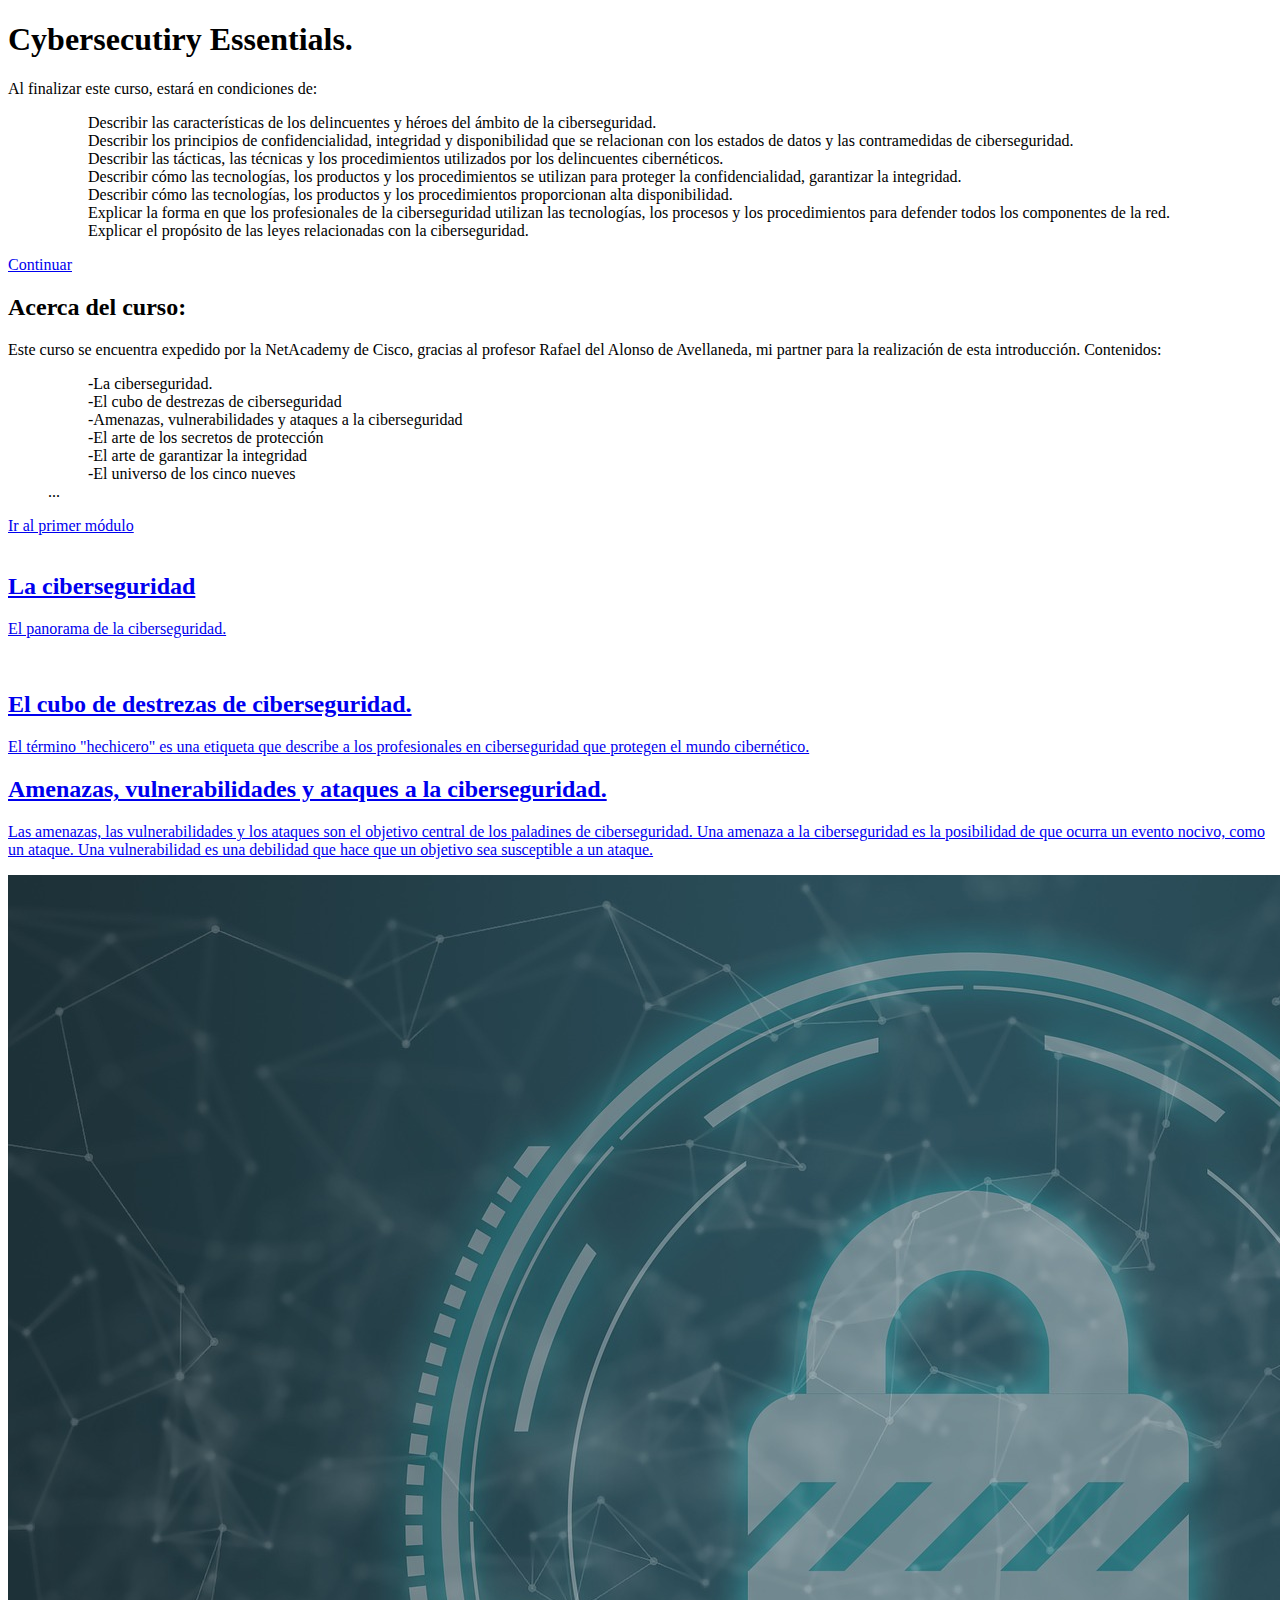
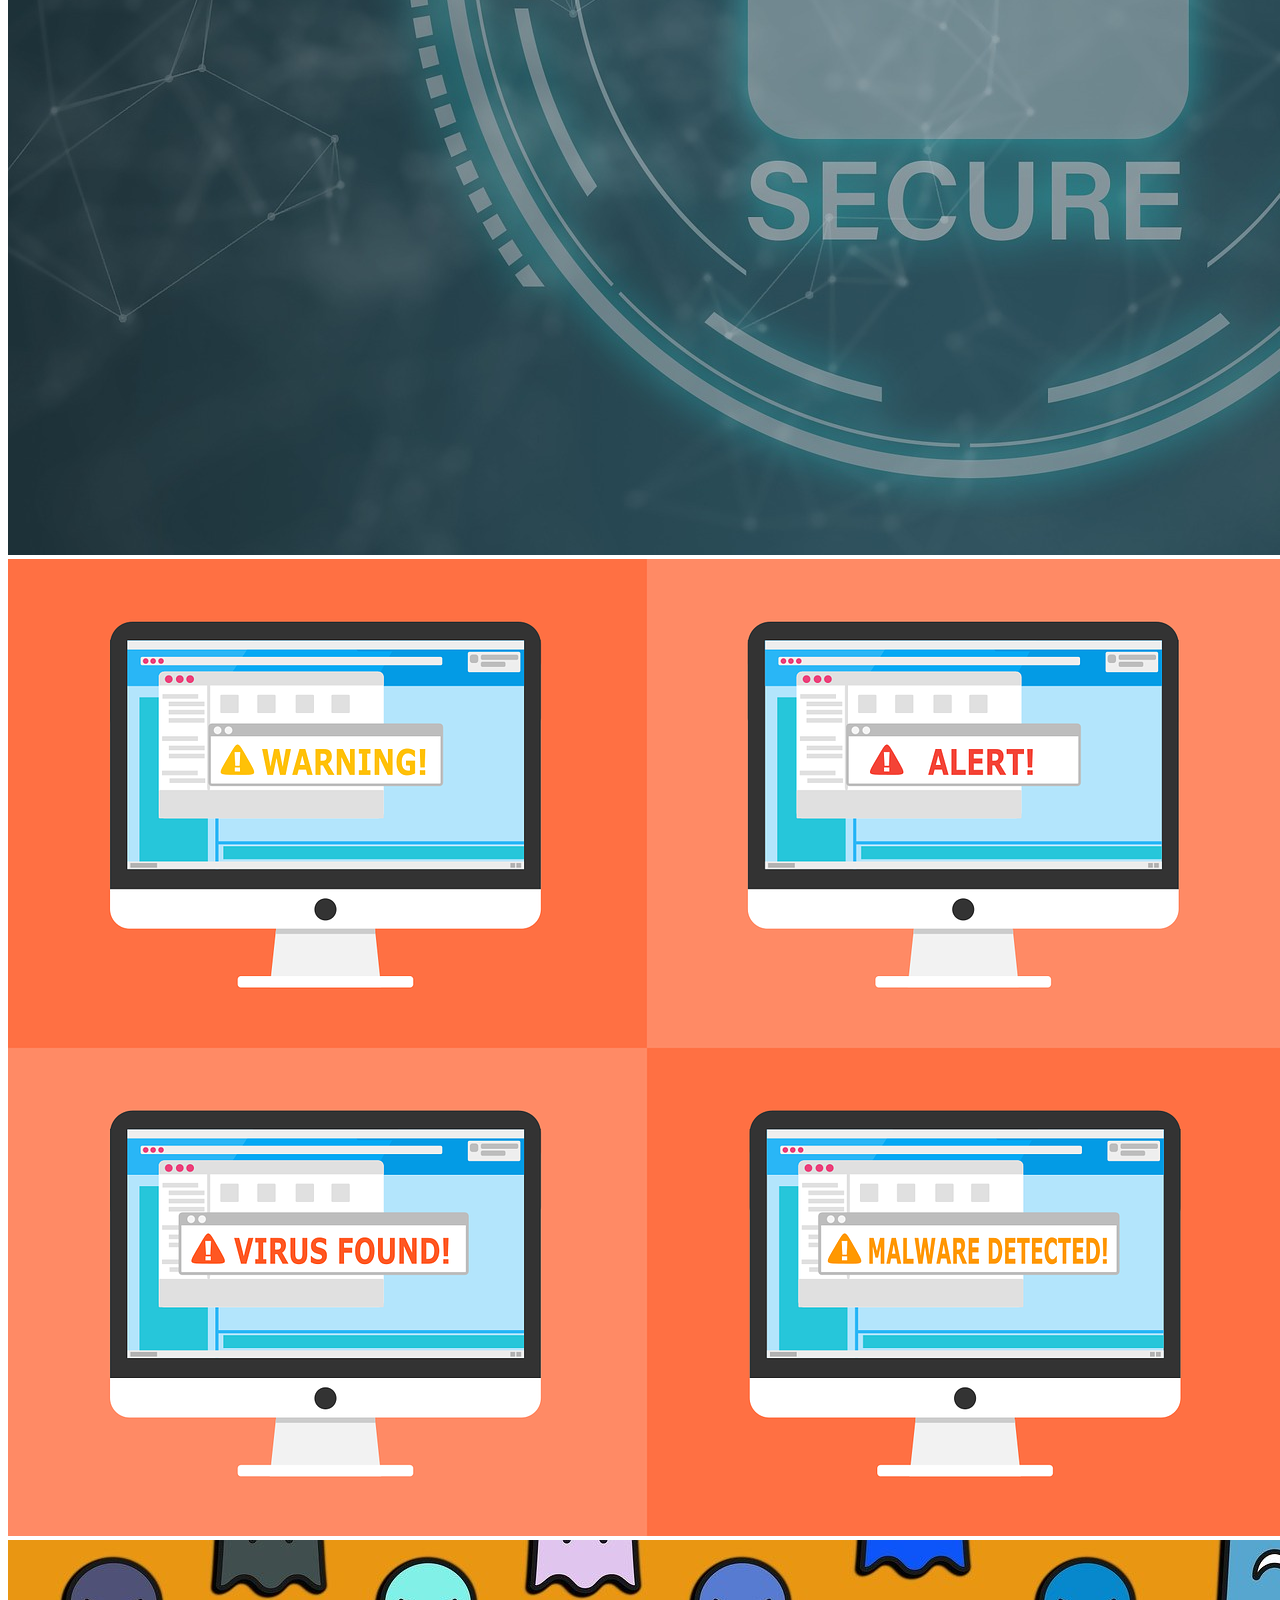
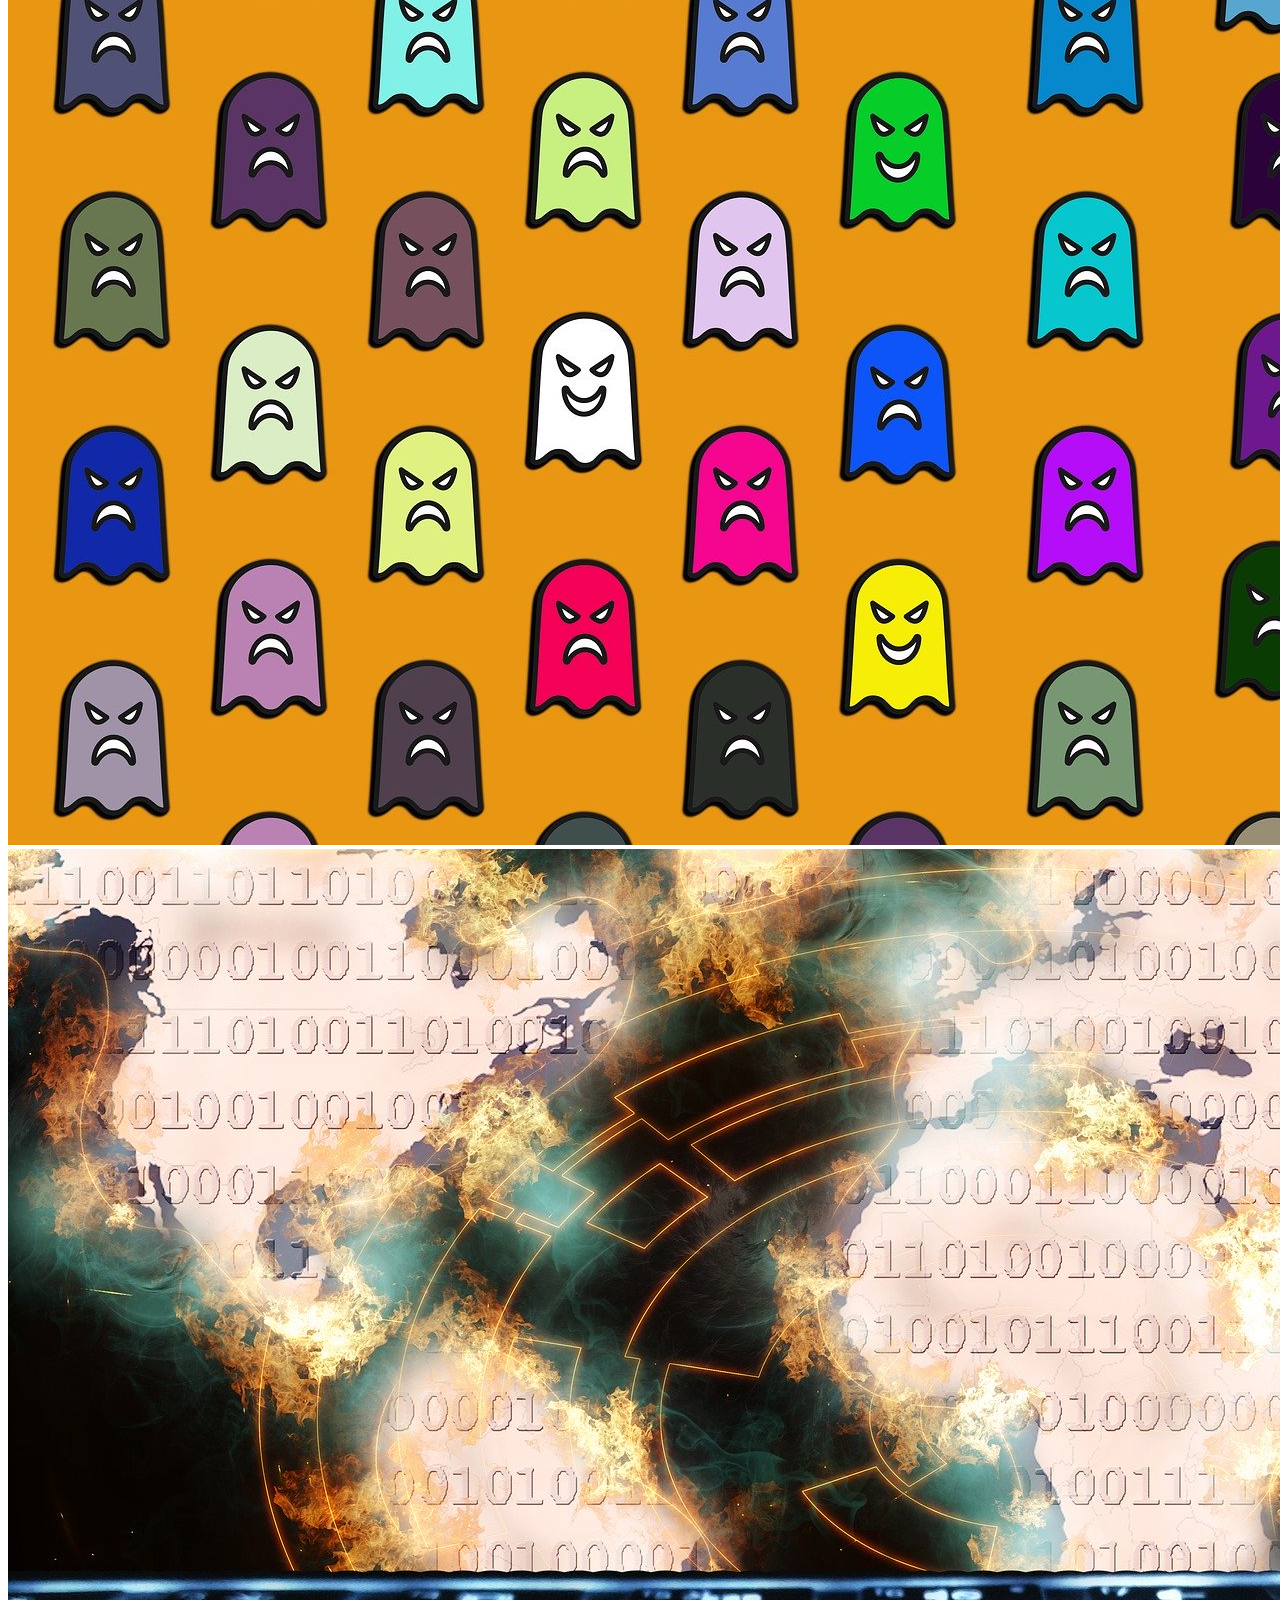
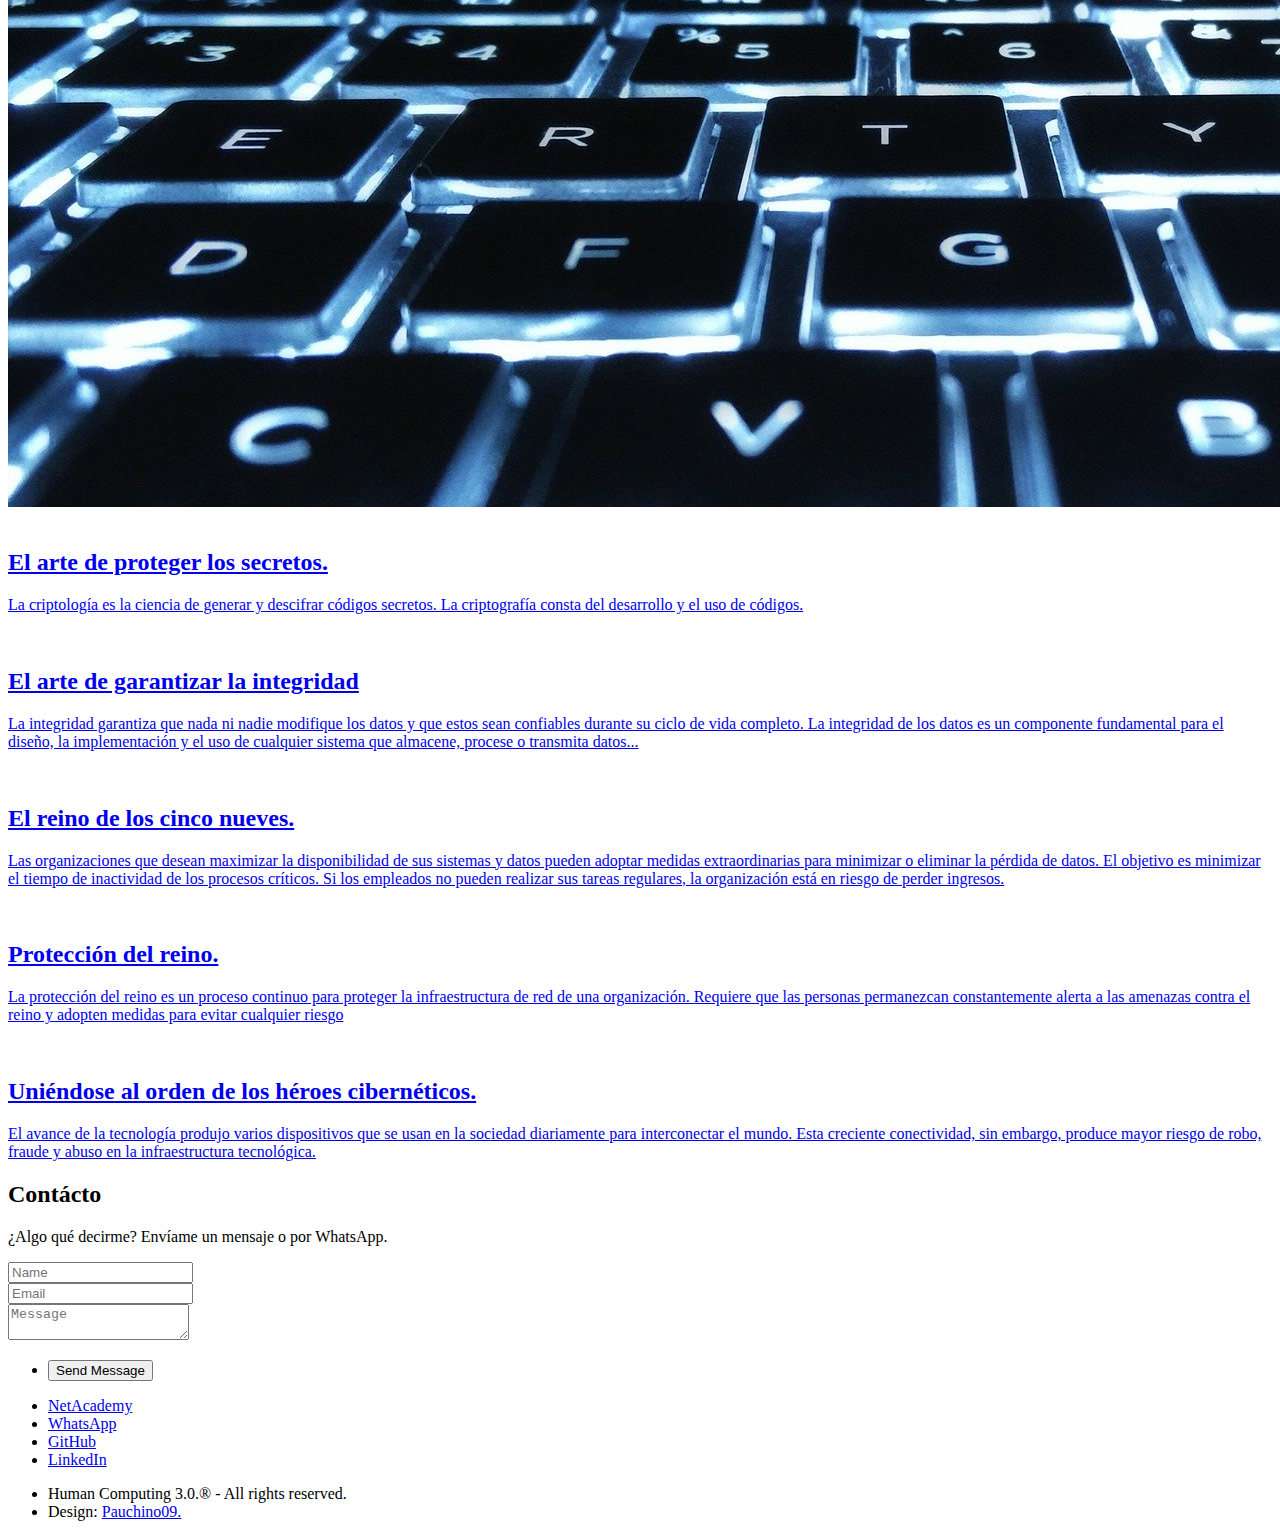
==== index.html @ 145cfce6 "Introducction Cybersecurity - NetAcademy." ====
<!DOCTYPE HTML>
<html>
	<head>
		<title>Bienvenido a Cybersecutiry Essentials - P@u_Momets</title>
		<meta charset="utf-8" />
		<meta name="viewport" content="width=device-width, initial-scale=1, user-scalable=no" />
		<link rel="stylesheet" href="assets/css/main.css" />
		<link rel="shortcut icon" href="images/logo.jpg" type="image/x-icon">
		<noscript><link rel="stylesheet" href="assets/css/noscript.css" /></noscript>
	</head>
	<body class="is-preload">

		<!-- Header -->
			<section id="header">
				<header>
					<h1>Cybersecutiry Essentials.</h1>
					<p>
						Al finalizar este curso, estará en condiciones de: 
						<ul>
							<ol> Describir las características de los delincuentes y héroes del ámbito de la ciberseguridad. </ol>
							<ol> Describir los principios de confidencialidad, integridad y disponibilidad que se relacionan con los estados de datos y las contramedidas de ciberseguridad. </ol>
							<ol> Describir las tácticas, las técnicas y los procedimientos utilizados por los delincuentes cibernéticos. </ol>
							<ol> Describir cómo las tecnologías, los productos y los procedimientos se utilizan para proteger la confidencialidad, garantizar la integridad. </ol>
							<ol> Describir cómo las tecnologías, los productos y los procedimientos proporcionan alta disponibilidad. </ol>
							<ol> Explicar la forma en que los profesionales de la ciberseguridad utilizan las tecnologías, los procesos y los procedimientos para defender todos los componentes de la red. </ol>
							<ol> Explicar el propósito de las leyes relacionadas con la ciberseguridad.  </ol>
						</ul>
					</p>
				</header>
				<footer>
					<a href="#banner" class="button style2 scrolly-middle">Continuar</a>
				</footer>
			</section>

		<!-- Banner -->
			<section id="banner">
				<header>
					<h2>Acerca del curso:</h2>
				</header>
				<p>
					Este curso se encuentra expedido por la NetAcademy de Cisco, gracias al profesor Rafael del Alonso de Avellaneda, mi partner para la realización de esta introducción. Contenidos:
					<ul>
						<ol> -La ciberseguridad.</ol>
						<ol> -El cubo de destrezas de ciberseguridad</ol>
						<ol> -Amenazas, vulnerabilidades y ataques a la ciberseguridad</ol>
						<ol> -El arte de los secretos de protección</ol>
						<ol> -El arte de garantizar la integridad</ol>
						<ol> -El universo de los cinco nueves</ol>
						...
					</ul>
				</p>
				<footer>
					<a href="#first" class="button style2 scrolly">Ir al primer módulo</a>
				</footer>
			</section>

		<!-- Cap. 1 -->
			<article id="first" class="container box style1 right">
				<a href="cybersecurityEssentials/cap1.html" class="image fit"><img src="images/ciberseguridad.jpg" alt="" /></a>
				<div class="inner">
					<a href="cybersecurityEssentials/cap1.html">
						<header>
							<h2>La ciberseguridad</h2>
						</header>
						<p>El panorama de la ciberseguridad.</p>
					</a>
				</div>
			</article>

		<!-- Cap. 2 -->
			<article class="container box style1 left">
				<a href="cybersecurityEssentials/cap2.html" class="image fit"><img src="images/pic02.1.jpg" alt="" /></a>
				<div class="inner">
					<a href="cybersecurityEssentials/cap2.html">
						<header>
							<h2>El cubo de destrezas de ciberseguridad.</h2>
						</header>
						<p>
							El término "hechicero" es una etiqueta que describe a los profesionales en ciberseguridad que protegen el mundo cibernético. 
						</p>
					</a>
				</div>
			</article>

		<!-- Cap. 3 -->
			<article class="container box style2">
				<a href="cybersecurityEssentials/cap3.html">
				<header>
					<h2>Amenazas, vulnerabilidades y ataques a la ciberseguridad.</h2>
					<p>
						Las amenazas, las vulnerabilidades y los ataques son el objetivo central de los paladines de ciberseguridad. Una amenaza a la ciberseguridad es la posibilidad de que ocurra un evento nocivo, como un ataque.  Una vulnerabilidad es una debilidad que hace que un objetivo sea susceptible a un ataque.
					</p>
				</header>
				</a>
				<div class="inner gallery">
					<div class="row gtr-0">
						<div class="col-3 col-12-mobile"><a href="images/fulls/01.jpg" class="image fit"><img src="images/thumbs/01.jpg" alt="" title="Malware" /></a></div>
						<div class="col-3 col-12-mobile"><a href="images/fulls/02.jpg" class="image fit"><img src="images/thumbs/02.jpg" alt="" title="Virus, gusayo y troyano" /></a></div>
						<div class="col-3 col-12-mobile"><a href="images/fulls/03.jpg" class="image fit"><img src="images/thumbs/03.jpg" alt="" title="Bomba lógica" /></a></div>
						<div class="col-3 col-12-mobile"><a href="images/fulls/04.jpg" class="image fit"><img src="images/thumbs/04.jpg" alt="" title="Rootkits" /></a></div>
					</div>
				</div>
			</article>

		<!-- Cap. 4 -->
		<article class="container box style1 right">
			<a href="cybersecurityEssentials/cap4.html" class="image fit"><img src="images/pic02.2.jpg" alt="" /></a>
			<div class="inner">
				<a href="cybersecurityEssentials/cap2.html">
					<header>
						<h2>El arte de proteger  los secretos.</h2>
					</header>
					<p>
						La criptología es la ciencia de generar y descifrar códigos secretos. La criptografía consta del desarrollo y el uso de códigos.
					</p>
				</a>
			</div>
		</article>

		<!-- Cap. 5 -->
		<article id="first" class="container box style1 right">
			<a href="cybersecurityEssentials/cap5.html" class="image fit"><img src="images/pic03.jpg" alt="" /></a>
			<div class="inner">
				<a href="cybersecurityEssentials/cap5.html">
					<header>
						<h2>El arte de garantizar la integridad</h2>
					</header>
					<p>
						La integridad garantiza que nada ni nadie modifique los datos y que estos sean confiables durante su ciclo de vida completo. 
						La integridad de los datos es un componente fundamental para el diseño, la implementación y el uso de cualquier sistema que almacene, procese o transmita datos...
					</p>
				</a>
			</div>
		</article>

		<!-- Cap. 6 -->
		<article class="container box style1 left">
			<a href="cybersecurityEssentials/cap6.html" class="image fit"><img src="images/altaDisponibilidad.png" alt="" /></a>
			<div class="inner">
				<a href="cybersecurityEssentials/cap6.html">
					<header>
						<h2>El reino de los cinco nueves.</h2>
					</header>
					<p>
						Las organizaciones que desean maximizar la disponibilidad de sus sistemas y datos pueden adoptar medidas extraordinarias para minimizar o eliminar la pérdida de datos. 
						El objetivo es minimizar el tiempo de inactividad de los procesos críticos. Si los empleados no pueden realizar sus tareas regulares, la organización está en riesgo de perder ingresos.
					</p>
				</a>
			</div>
		</article>

		<!-- Cap. 7 -->
		<article id="first" class="container box style1 right">
			<a href="cybersecurityEssentials/cap7.html" class="image fit"><img src="images/pic02.1.jpg" alt="" /></a>
			<div class="inner">
				<a href="cybersecurityEssentials/cap7.html">
					<header>
						<h2>Protección del reino.</h2>
					</header>
					<p>
						La protección del reino es un proceso continuo para proteger la infraestructura de red de una organización. Requiere que las personas permanezcan constantemente alerta a las amenazas contra el reino y adopten medidas para evitar cualquier riesgo
					</p>
				</a>
			</div>
		</article>

		<!-- Cap. 8 -->
		<article class="container box style1 left">
			<a href="cybersecurityEssentials/cap8.html" class="image fit"><img src="cybersecurityEssentials/images/pic01.1.jpg" alt="" /></a>
			<div class="inner">
				<a href="cybersecurityEssentials/cap8.html">
					<header>
						<h2>Uniéndose al orden de los héroes cibernéticos.</h2>
					</header>
					<p>
						El avance de la tecnología produjo varios dispositivos que se usan en la sociedad diariamente para interconectar el mundo. Esta creciente conectividad, sin embargo, produce mayor riesgo de robo, fraude y abuso en la infraestructura tecnológica. 
					</p>
				</a>
			</div>
		</article>

		<!-- Contact -->
			<article class="container box style3">
				<header>
					<h2>Contácto</h2>
					<p>¿Algo qué decirme? Envíame un mensaje o por WhatsApp.</p>
				</header>
				<form method="post" action="mailto:paeste95.pb@gmail.com">
					<div class="row gtr-50">
						<div class="col-6 col-12-mobile"><input type="text" class="text" name="name" placeholder="Name" /></div>
						<div class="col-6 col-12-mobile"><input type="text" class="text" name="email" placeholder="Email" /></div>
						<div class="col-12">
							<textarea name="message" placeholder="Message"></textarea>
						</div>
						<div class="col-12">
							<ul class="actions">
								<li><input type="submit" value="Send Message" /></li>
							</ul>
						</div>
					</div>
				</form>
			</article>

		<section id="footer">
			<ul class="icons">
				<li><a href="https://www.netacad.com/portal/learning" target="_blank" class="icon fa-code"><span class="label">NetAcademy</span></a></li>
				<li><a href="https://api.whatsapp.com/send?phone=34667332151&text=Hola!" target="_blank" class="icon fa-whatsapp"><span class="label">WhatsApp</span></a></li>
				<li><a href="https://github.com/chunche95" target="_blank" class="icon fa-github"><span class="label">GitHub</span></a></li>
				<li><a href="https://es.linkedin.com/in/paulinoestebanbr" target="_blank" class="icon fa-linkedin"><span class="label">LinkedIn</span></a></li>
			</ul>
			<div class="copyright">
				<ul class="menu">
					<li>Human Computing 3.0.&reg; - All rights reserved.</li><li>Design: <a href="https://github.com/chunche95">Pauchino09.</a></li>
				</ul>
			</div>
		</section>

		<!-- Scripts -->
			<script src="assets/js/jquery.min.js"></script>
			<script src="assets/js/jquery.scrolly.min.js"></script>
			<script src="assets/js/jquery.poptrox.min.js"></script>
			<script src="assets/js/browser.min.js"></script>
			<script src="assets/js/breakpoints.min.js"></script>
			<script src="assets/js/util.js"></script>
			<script src="assets/js/main.js"></script>

	</body>
</html>
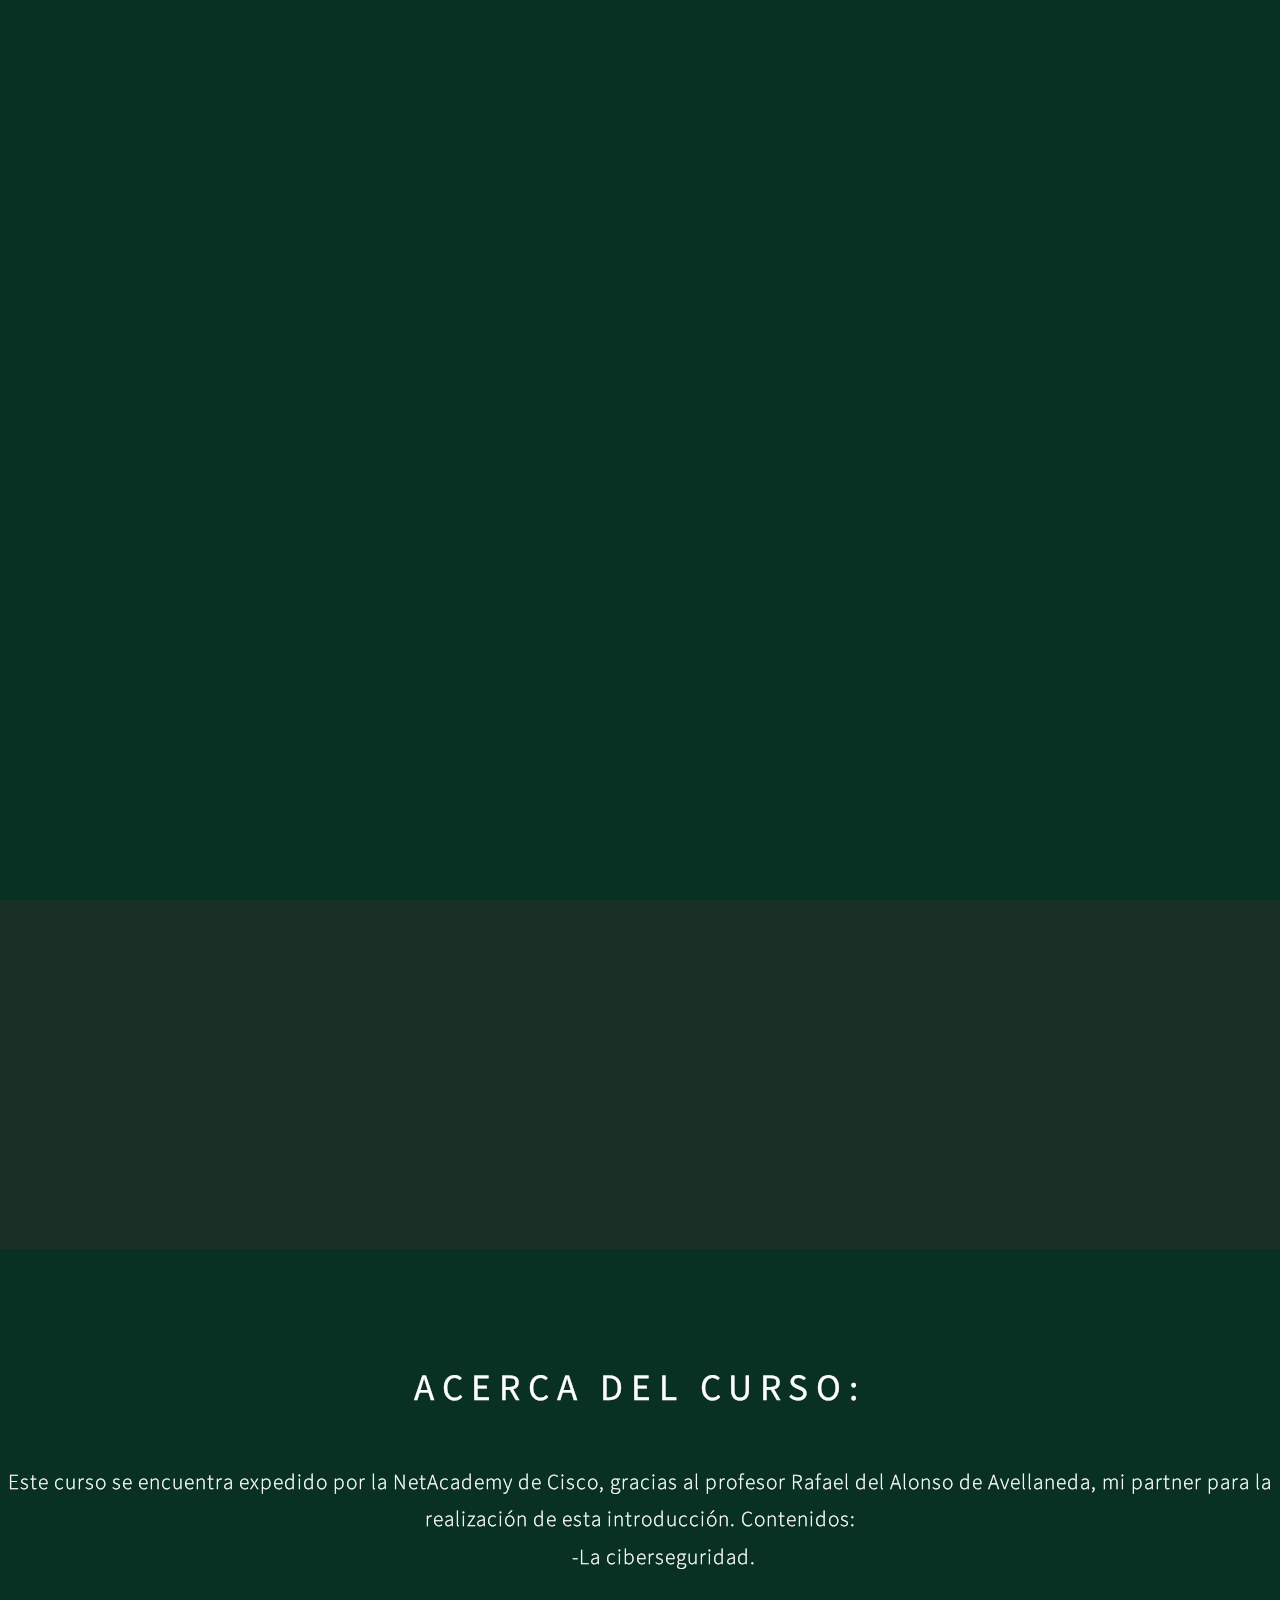
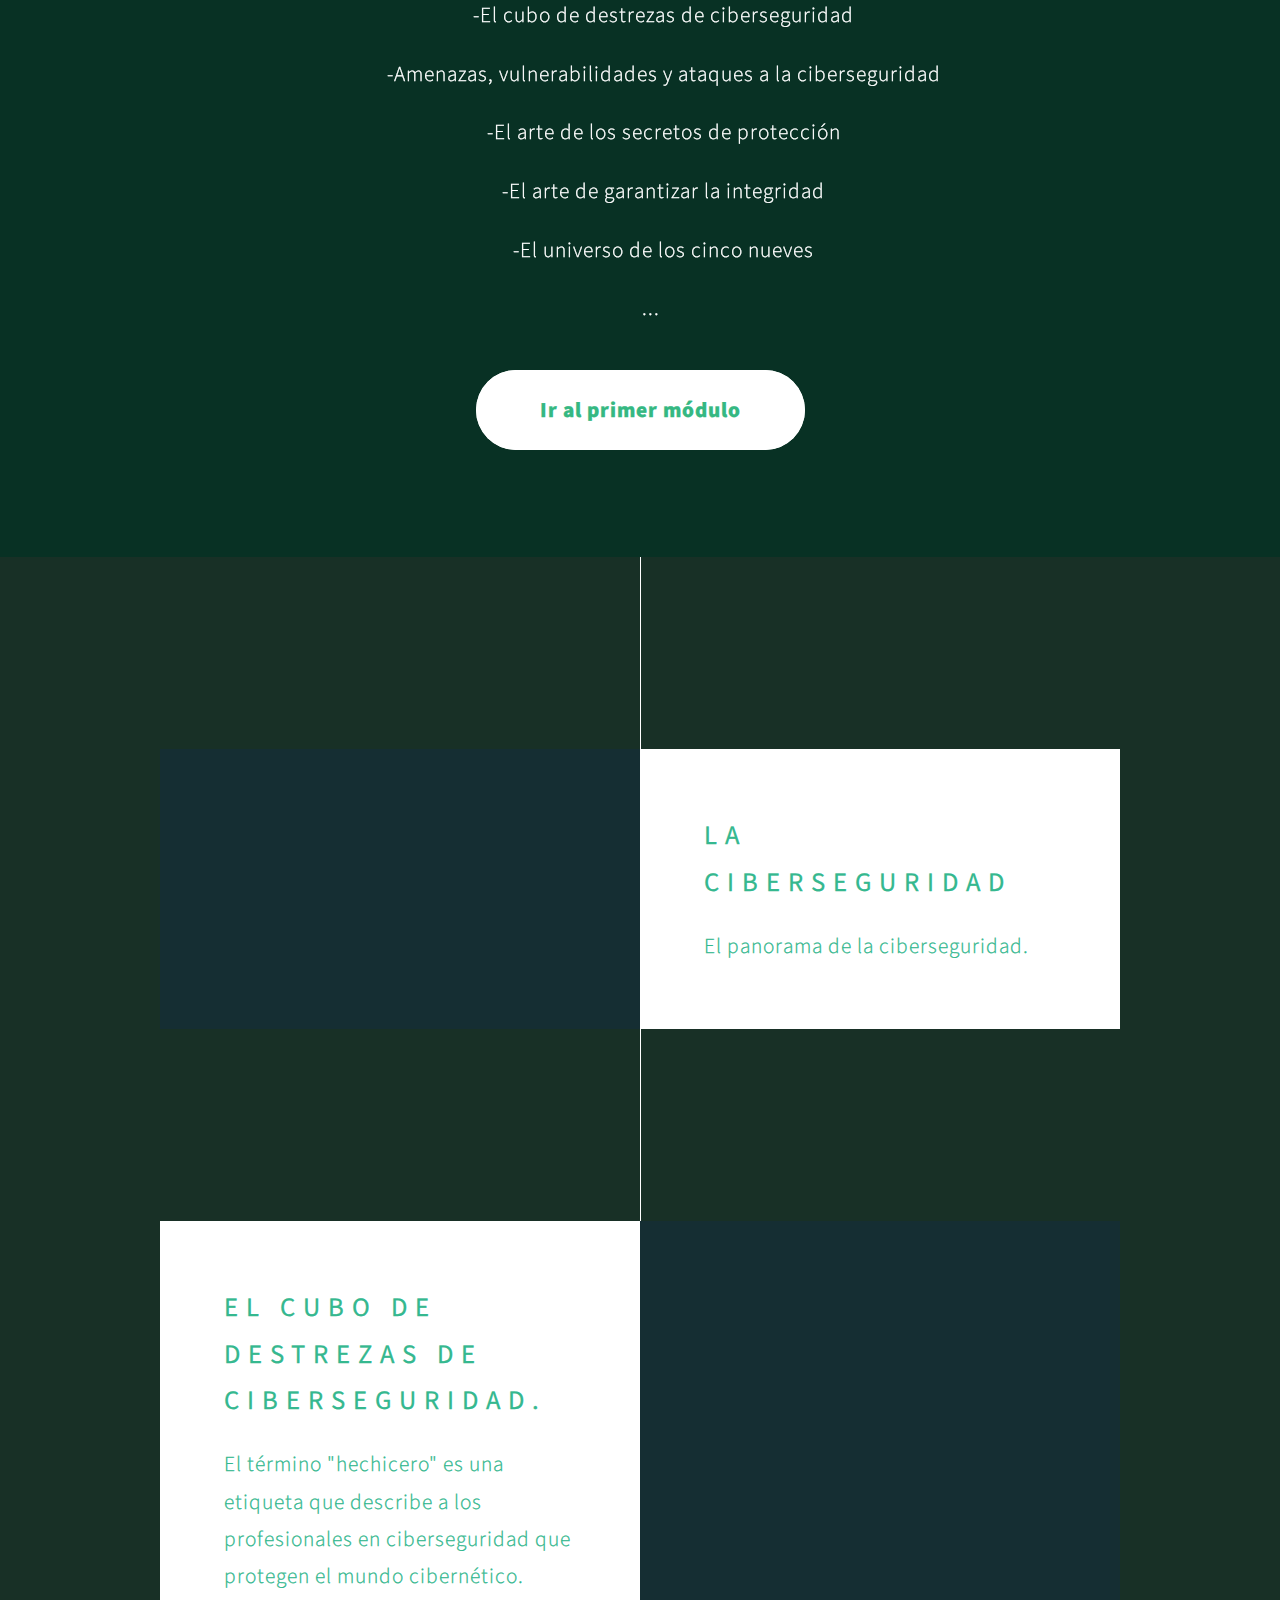
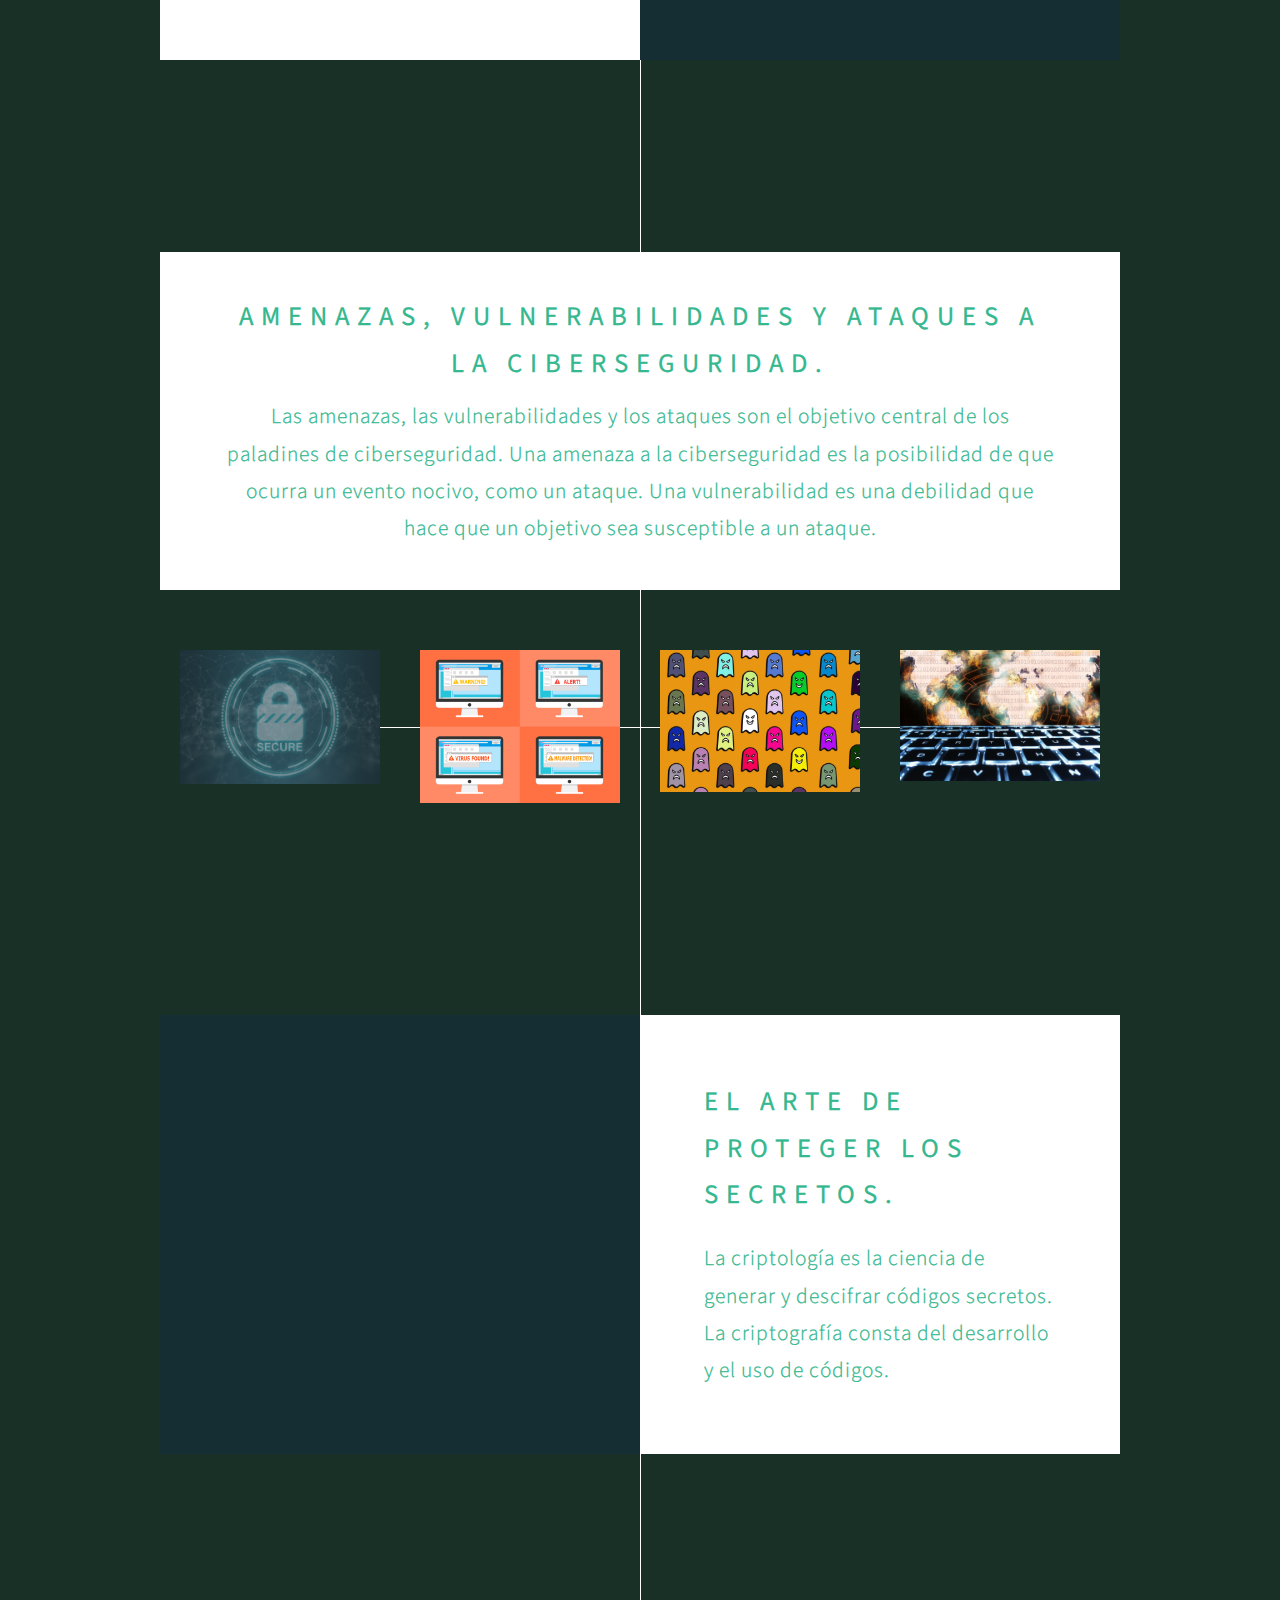
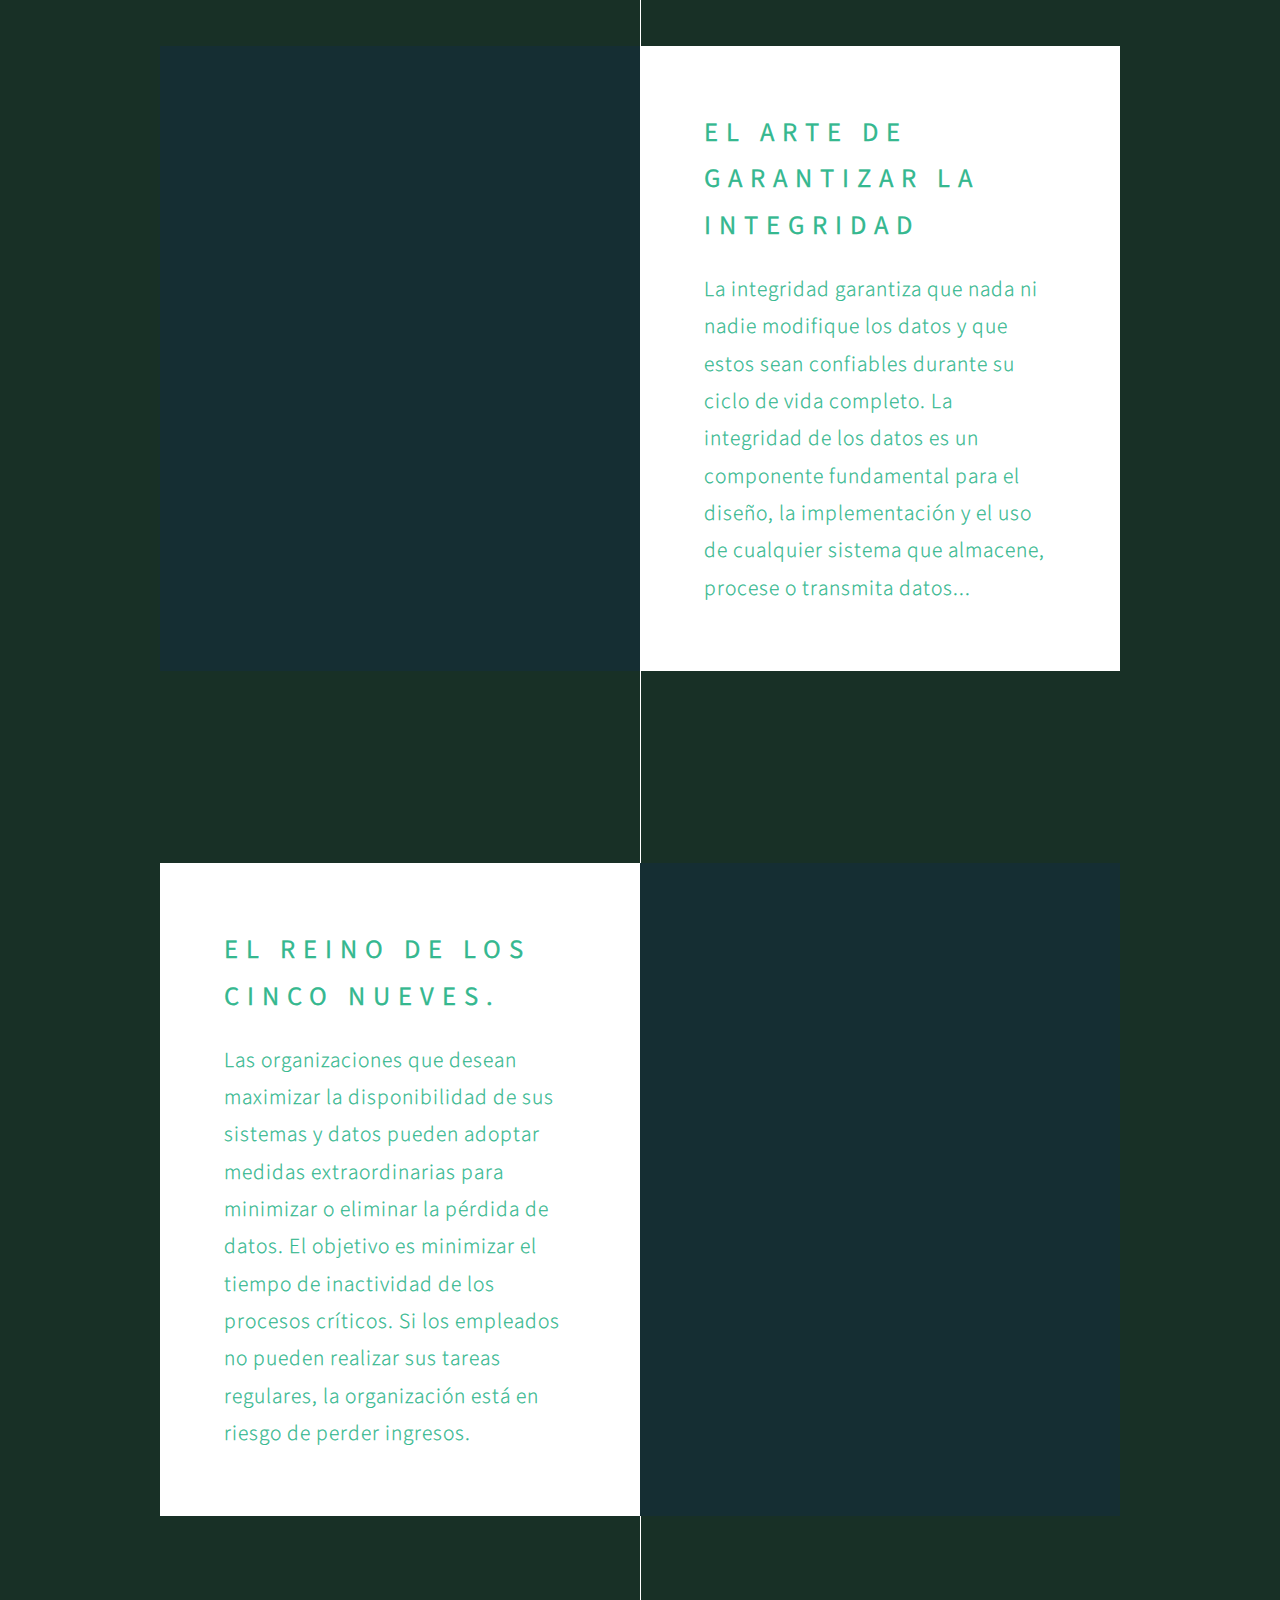
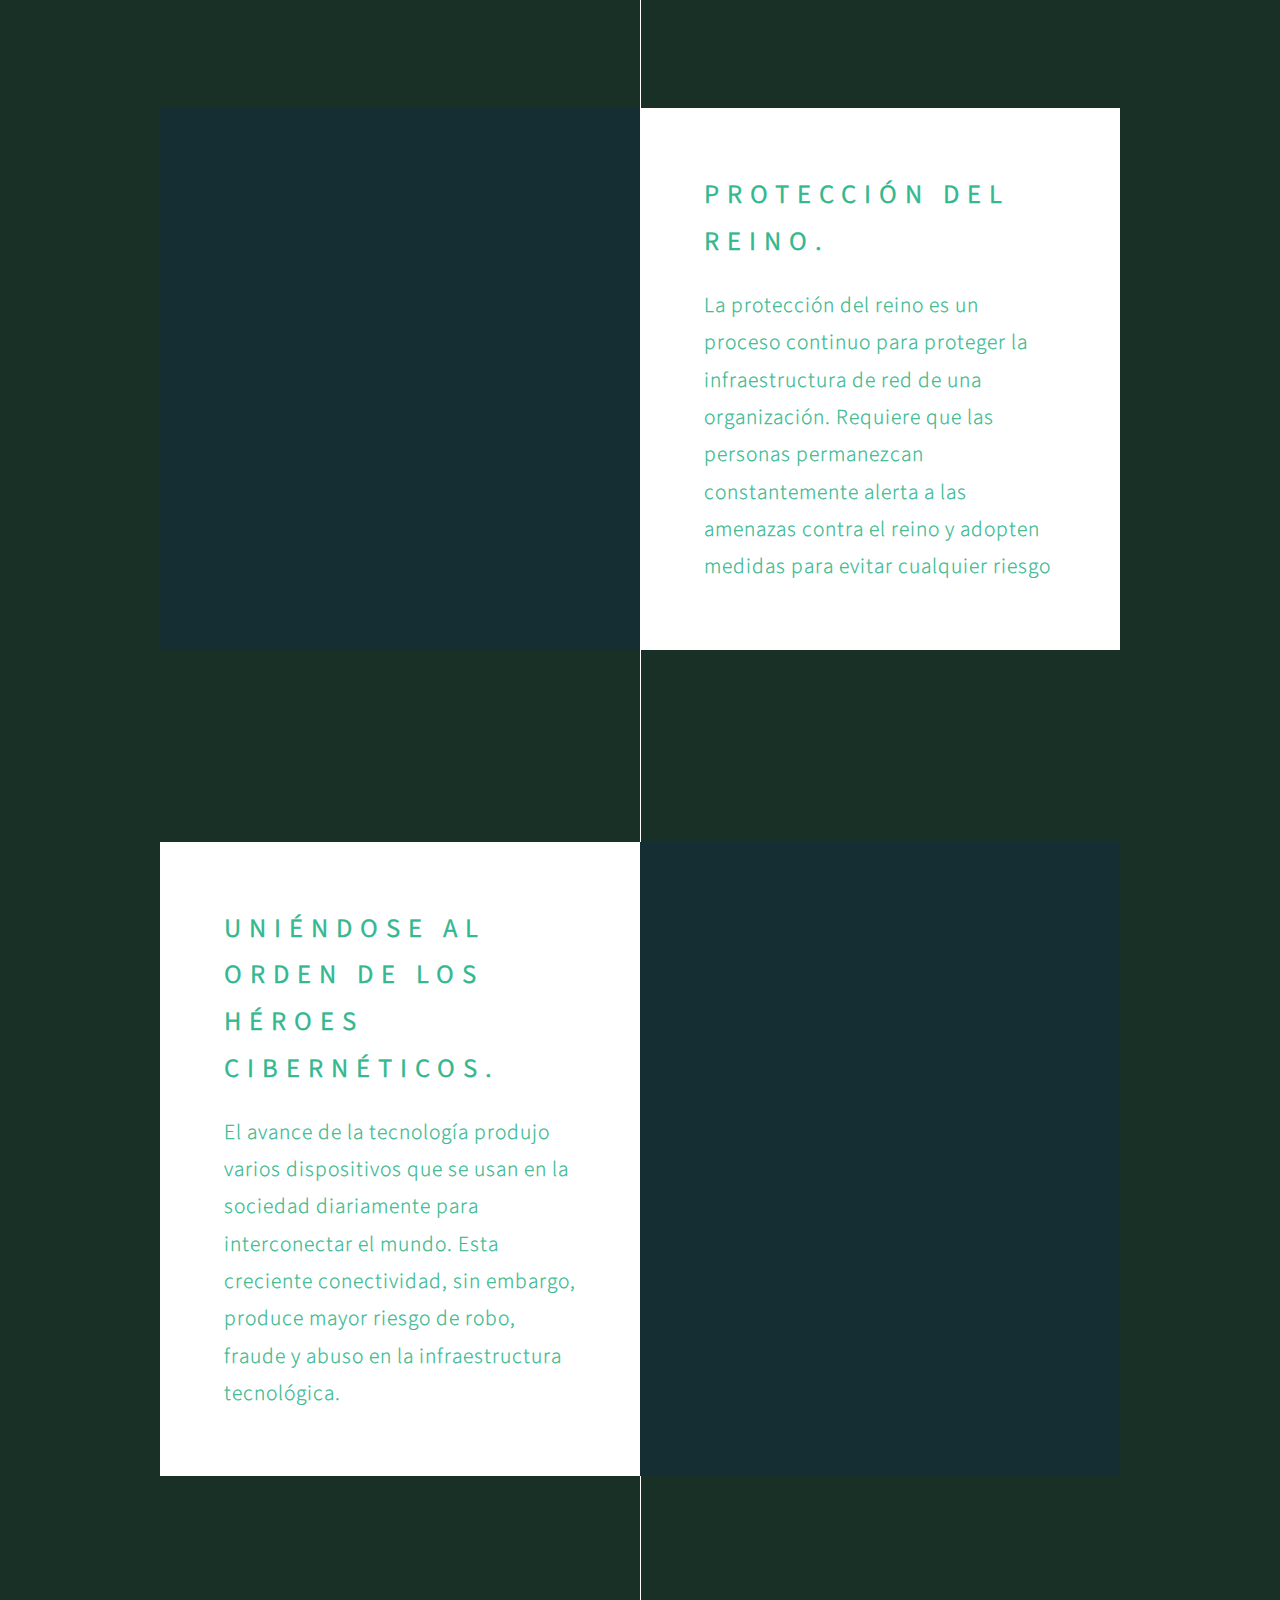
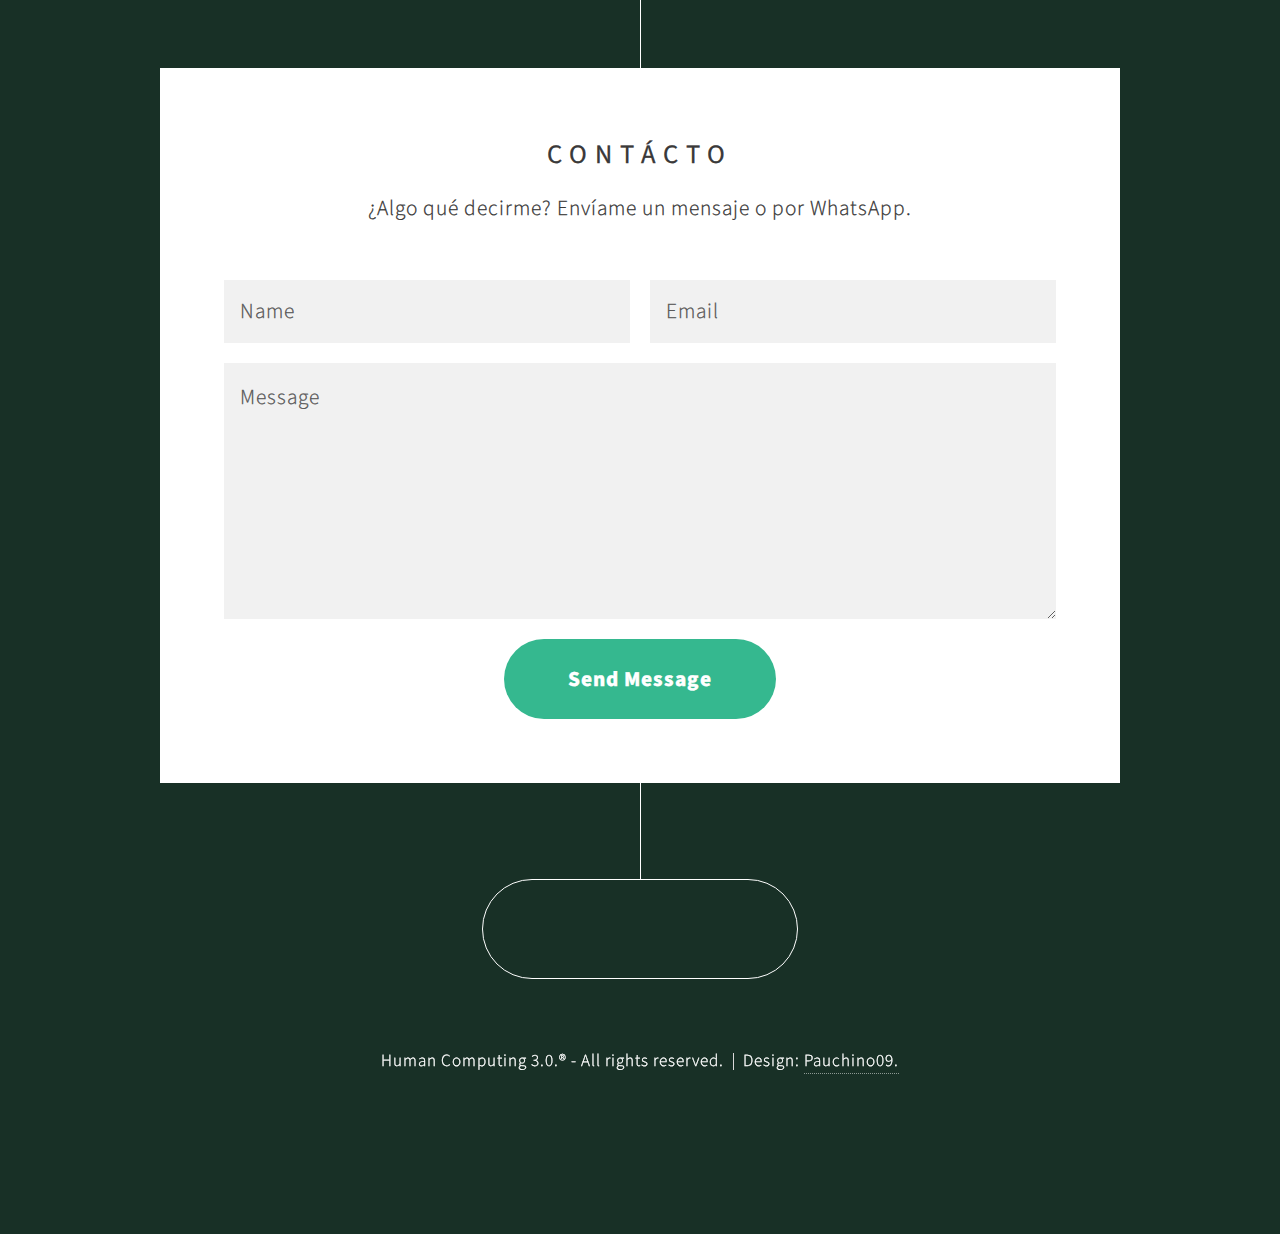
==== commit bf6b5a5d: "Introduction Cybersecurity - NetAcademy." ====
--- a/index.html
+++ b/index.html
@@ -11,6 +11,10 @@
 	<body class="is-preload">
 
 		<!-- Header -->
+			<video autoplay muted id="myVideo">
+						<source src="assets/css/images/Laptop.mp4" type="video/mp4">
+						Your browser does not support HTML5 video.
+			</video>
 			<section id="header">
 				<header>
 					<h1>Cybersecutiry Essentials.</h1>
@@ -216,6 +220,20 @@
 		</section>
 
 		<!-- Scripts -->
+			<script>
+				var video = document.getElementById("myVideo");
+				var btn = document.getElementById("myBtn");
+				
+				function myFunction() {
+				if (video.paused) {
+					video.play();
+					btn.innerHTML = "Pause";
+				} else {
+					video.pause();
+					btn.innerHTML = "Play";
+				}
+				}
+			</script>			
 			<script src="assets/js/jquery.min.js"></script>
 			<script src="assets/js/jquery.scrolly.min.js"></script>
 			<script src="assets/js/jquery.poptrox.min.js"></script>
--- a/assets/css/main.css
+++ b/assets/css/main.css
@@ -0,0 +1,2656 @@
+@import url("https://fonts.googleapis.com/css?family=Source+Sans+Pro:300,300italic,400,600");
+@import url("font-awesome.min.css");
+
+html, body, div, span, applet, object,
+iframe, h1, h2, h3, h4, h5, h6, p, blockquote,
+pre, a, abbr, acronym, address, big, cite,
+code, del, dfn, em, img, ins, kbd, q, s, samp,
+small, strike, strong, sub, sup, tt, var, b,
+u, i, center, dl, dt, dd, ol, ul, li, fieldset,
+form, label, legend, table, caption, tbody,
+tfoot, thead, tr, th, td, article, aside,
+canvas, details, embed, figure, figcaption,
+footer, header, hgroup, menu, nav, output, ruby,
+section, summary, time, mark, audio, video {
+	margin: 0;
+	padding: 0;
+	border: 0;
+	font-size: 100%;
+	font: inherit;
+	vertical-align: baseline;}
+
+article, aside, details, figcaption, figure,
+footer, header, hgroup, menu, nav, section {
+	display: block;}
+
+body {
+	line-height: 1;
+}
+
+ol, ul {
+	list-style: none;
+}
+
+blockquote, q {
+	quotes: none;
+}
+
+	blockquote:before, blockquote:after, q:before, q:after {
+		content: '';
+		content: none;
+	}
+
+table {
+	border-collapse: collapse;
+	border-spacing: 0;
+}
+
+body {
+	-webkit-text-size-adjust: none;
+}
+
+mark {
+	background-color: transparent;
+	color: inherit;
+}
+
+input::-moz-focus-inner {
+	border: 0;
+	padding: 0;
+}
+
+input, select, textarea {
+	-moz-appearance: none;
+	-webkit-appearance: none;
+	-ms-appearance: none;
+	appearance: none;
+}
+
+/* Basic */
+
+	html {
+		box-sizing: border-box;
+	}
+
+	*, *:before, *:after {
+		box-sizing: inherit;
+	}
+
+	body {
+		background-color: #183026;
+		background-image: url("images/overlay.png"), url("../../images/1bg.jpg");
+		background-repeat: repeat, no-repeat;
+		background-size: auto, cover;
+		background-position: top left, center 0;
+		background-attachment: fixed, fixed;
+		font-family: 'Source Sans Pro', sans-serif;
+		font-size: 18pt;
+		line-height: 1.75em;
+		font-weight: 300;
+		letter-spacing: 1px;
+		color: #3a3939;
+		text-shadow: 0 0 0.5px rgba(58, 57, 57, 0.25);
+		-webkit-text-stroke: 0.25px;
+	}
+
+		body.is-scroll {
+			background-attachment: scroll, scroll;
+			background-size: auto, 100% auto;
+		}
+
+		body.is-preload *, body.is-preload *:before, body.is-preload *:after {
+			-moz-animation: none !important;
+			-webkit-animation: none !important;
+			-ms-animation: none !important;
+			animation: none !important;
+			-moz-transition: none !important;
+			-webkit-transition: none !important;
+			-ms-transition: none !important;
+			transition: none !important;
+		}
+
+	input, textarea, select {
+		font-family: 'Source Sans Pro', sans-serif;
+		font-size: 18pt;
+		line-height: 1.75em;
+		font-weight: 300;
+		letter-spacing: 1px;
+		color: #3a3939;
+		text-shadow: 0 0 0.5px rgba(58, 57, 57, 0.25);
+		-webkit-text-stroke: 0.25px;
+	}
+
+	h1, h2, h3, h4, h5, h6 {
+		font-weight: 400;
+		text-transform: uppercase;
+		line-height: 1.75em;
+	}
+
+	h1 a, h2 a, h3 a, h4 a, h5 a, h6 a {
+		color: inherit;
+		text-decoration: none;
+	}
+
+	h2 {
+		font-size: 1.25em;
+		letter-spacing: 8px;
+	}
+
+	h3 {
+		font-size: 1em;
+		letter-spacing: 5px;
+	}
+
+	strong, b {
+		font-weight: 400;
+	}
+
+	em, i {
+		font-style: italic;
+	}
+
+	a {
+		-moz-transition: border-color 0.35s ease-in-out, color 0.35s ease-in-out;
+		-webkit-transition: border-color 0.35s ease-in-out, color 0.35s ease-in-out;
+		-ms-transition: border-color 0.35s ease-in-out, color 0.35s ease-in-out;
+		transition: border-color 0.35s ease-in-out, color 0.35s ease-in-out;
+		color: #35b88f;
+		text-shadow: 0 0 0.5px rgba(53, 184, 143, 0.25);
+		text-decoration: none;
+		border-bottom: dotted 1px rgba(53, 184, 143, 0.5);
+	}
+
+		a:hover {
+			border-bottom-color: rgba(53, 184, 143, 0);
+		}
+
+	sub {
+		position: relative;
+		top: 0.5em;
+		font-size: 0.8em;
+	}
+
+	sup {
+		position: relative;
+		top: -0.5em;
+		font-size: 0.8em;
+	}
+
+	hr {
+		border: 0;
+		border-top: solid 1px #dad9d9;
+		margin: 2em 0 2em 0;
+	}
+
+	blockquote {
+		border-left: solid 0.5em #eae9e9;
+		padding: 1em 0 1em 2em;
+		font-style: italic;
+	}
+
+	p, ul, ol, dl, table {
+		margin-bottom: 1em;
+	}
+
+	header {
+		margin-bottom: 1em;
+	}
+
+		header p {
+			display: block;
+			margin: 0.5em 0 0 0;
+			padding: 0 0 1.5em 0;
+		}
+
+	footer {
+		margin-top: 1em;
+	}
+
+	br.clear {
+		clear: both;
+	}
+
+/* Container */
+
+	.container {
+		margin: 0 auto;
+		max-width: 100%;
+		width: 1140px;
+	}
+
+		@media screen and (max-width: 1680px) {
+
+			.container {
+				width: 960px;
+			}
+
+		}
+
+		@media screen and (max-width: 1080px) {
+
+			.container {
+				width: 95%;
+			}
+
+		}
+
+/* Row */
+
+	.row {
+		display: flex;
+		flex-wrap: wrap;
+		box-sizing: border-box;
+		align-items: stretch;
+	}
+
+		.row > * {
+			box-sizing: border-box;
+		}
+
+		.row.gtr-uniform > * > :last-child {
+			margin-bottom: 0;
+		}
+
+		.row.aln-left {
+			justify-content: flex-start;
+		}
+
+		.row.aln-center {
+			justify-content: center;
+		}
+
+		.row.aln-right {
+			justify-content: flex-end;
+		}
+
+		.row.aln-top {
+			align-items: flex-start;
+		}
+
+		.row.aln-middle {
+			align-items: center;
+		}
+
+		.row.aln-bottom {
+			align-items: flex-end;
+		}
+
+		.row > .imp {
+			order: -1;
+		}
+
+		.row > .col-1 {
+			width: 8.3333333333%;
+		}
+
+		.row > .off-1 {
+			margin-left: 8.3333333333%;
+		}
+
+		.row > .col-2 {
+			width: 16.6666666667%;
+		}
+
+		.row > .off-2 {
+			margin-left: 16.6666666667%;
+		}
+
+		.row > .col-3 {
+			width: 25%;
+		}
+
+		.row > .off-3 {
+			margin-left: 25%;
+		}
+
+		.row > .col-4 {
+			width: 33.3333333333%;
+		}
+
+		.row > .off-4 {
+			margin-left: 33.3333333333%;
+		}
+
+		.row > .col-5 {
+			width: 41.6666666667%;
+		}
+
+		.row > .off-5 {
+			margin-left: 41.6666666667%;
+		}
+
+		.row > .col-6 {
+			width: 50%;
+		}
+
+		.row > .off-6 {
+			margin-left: 50%;
+		}
+
+		.row > .col-7 {
+			width: 58.3333333333%;
+		}
+
+		.row > .off-7 {
+			margin-left: 58.3333333333%;
+		}
+
+		.row > .col-8 {
+			width: 66.6666666667%;
+		}
+
+		.row > .off-8 {
+			margin-left: 66.6666666667%;
+		}
+
+		.row > .col-9 {
+			width: 75%;
+		}
+
+		.row > .off-9 {
+			margin-left: 75%;
+		}
+
+		.row > .col-10 {
+			width: 83.3333333333%;
+		}
+
+		.row > .off-10 {
+			margin-left: 83.3333333333%;
+		}
+
+		.row > .col-11 {
+			width: 91.6666666667%;
+		}
+
+		.row > .off-11 {
+			margin-left: 91.6666666667%;
+		}
+
+		.row > .col-12 {
+			width: 100%;
+		}
+
+		.row > .off-12 {
+			margin-left: 100%;
+		}
+
+		.row.gtr-0 {
+			margin-top: 0px;
+			margin-left: 0px;
+		}
+
+			.row.gtr-0 > * {
+				padding: 0px 0 0 0px;
+			}
+
+			.row.gtr-0.gtr-uniform {
+				margin-top: 0px;
+			}
+
+				.row.gtr-0.gtr-uniform > * {
+					padding-top: 0px;
+				}
+
+		.row.gtr-25 {
+			margin-top: -10px;
+			margin-left: -10px;
+		}
+
+			.row.gtr-25 > * {
+				padding: 10px 0 0 10px;
+			}
+
+			.row.gtr-25.gtr-uniform {
+				margin-top: -10px;
+			}
+
+				.row.gtr-25.gtr-uniform > * {
+					padding-top: 10px;
+				}
+
+		.row.gtr-50 {
+			margin-top: -20px;
+			margin-left: -20px;
+		}
+
+			.row.gtr-50 > * {
+				padding: 20px 0 0 20px;
+			}
+
+			.row.gtr-50.gtr-uniform {
+				margin-top: -20px;
+			}
+
+				.row.gtr-50.gtr-uniform > * {
+					padding-top: 20px;
+				}
+
+		.row {
+			margin-top: -40px;
+			margin-left: -40px;
+		}
+
+			.row > * {
+				padding: 40px 0 0 40px;
+			}
+
+			.row.gtr-uniform {
+				margin-top: -40px;
+			}
+
+				.row.gtr-uniform > * {
+					padding-top: 40px;
+				}
+
+		.row.gtr-150 {
+			margin-top: -60px;
+			margin-left: -60px;
+		}
+
+			.row.gtr-150 > * {
+				padding: 60px 0 0 60px;
+			}
+
+			.row.gtr-150.gtr-uniform {
+				margin-top: -60px;
+			}
+
+				.row.gtr-150.gtr-uniform > * {
+					padding-top: 60px;
+				}
+
+		.row.gtr-200 {
+			margin-top: -80px;
+			margin-left: -80px;
+		}
+
+			.row.gtr-200 > * {
+				padding: 80px 0 0 80px;
+			}
+
+			.row.gtr-200.gtr-uniform {
+				margin-top: -80px;
+			}
+
+				.row.gtr-200.gtr-uniform > * {
+					padding-top: 80px;
+				}
+
+		@media screen and (max-width: 1680px) {
+
+			.row {
+				display: flex;
+				flex-wrap: wrap;
+				box-sizing: border-box;
+				align-items: stretch;
+			}
+
+				.row > * {
+					box-sizing: border-box;
+				}
+
+				.row.gtr-uniform > * > :last-child {
+					margin-bottom: 0;
+				}
+
+				.row.aln-left {
+					justify-content: flex-start;
+				}
+
+				.row.aln-center {
+					justify-content: center;
+				}
+
+				.row.aln-right {
+					justify-content: flex-end;
+				}
+
+				.row.aln-top {
+					align-items: flex-start;
+				}
+
+				.row.aln-middle {
+					align-items: center;
+				}
+
+				.row.aln-bottom {
+					align-items: flex-end;
+				}
+
+				.row > .imp-wide {
+					order: -1;
+				}
+
+				.row > .col-1-wide {
+					width: 8.3333333333%;
+				}
+
+				.row > .off-1-wide {
+					margin-left: 8.3333333333%;
+				}
+
+				.row > .col-2-wide {
+					width: 16.6666666667%;
+				}
+
+				.row > .off-2-wide {
+					margin-left: 16.6666666667%;
+				}
+
+				.row > .col-3-wide {
+					width: 25%;
+				}
+
+				.row > .off-3-wide {
+					margin-left: 25%;
+				}
+
+				.row > .col-4-wide {
+					width: 33.3333333333%;
+				}
+
+				.row > .off-4-wide {
+					margin-left: 33.3333333333%;
+				}
+
+				.row > .col-5-wide {
+					width: 41.6666666667%;
+				}
+
+				.row > .off-5-wide {
+					margin-left: 41.6666666667%;
+				}
+
+				.row > .col-6-wide {
+					width: 50%;
+				}
+
+				.row > .off-6-wide {
+					margin-left: 50%;
+				}
+
+				.row > .col-7-wide {
+					width: 58.3333333333%;
+				}
+
+				.row > .off-7-wide {
+					margin-left: 58.3333333333%;
+				}
+
+				.row > .col-8-wide {
+					width: 66.6666666667%;
+				}
+
+				.row > .off-8-wide {
+					margin-left: 66.6666666667%;
+				}
+
+				.row > .col-9-wide {
+					width: 75%;
+				}
+
+				.row > .off-9-wide {
+					margin-left: 75%;
+				}
+
+				.row > .col-10-wide {
+					width: 83.3333333333%;
+				}
+
+				.row > .off-10-wide {
+					margin-left: 83.3333333333%;
+				}
+
+				.row > .col-11-wide {
+					width: 91.6666666667%;
+				}
+
+				.row > .off-11-wide {
+					margin-left: 91.6666666667%;
+				}
+
+				.row > .col-12-wide {
+					width: 100%;
+				}
+
+				.row > .off-12-wide {
+					margin-left: 100%;
+				}
+
+				.row.gtr-0 {
+					margin-top: 0px;
+					margin-left: 0px;
+				}
+
+					.row.gtr-0 > * {
+						padding: 0px 0 0 0px;
+					}
+
+					.row.gtr-0.gtr-uniform {
+						margin-top: 0px;
+					}
+
+						.row.gtr-0.gtr-uniform > * {
+							padding-top: 0px;
+						}
+
+				.row.gtr-25 {
+					margin-top: -10px;
+					margin-left: -10px;
+				}
+
+					.row.gtr-25 > * {
+						padding: 10px 0 0 10px;
+					}
+
+					.row.gtr-25.gtr-uniform {
+						margin-top: -10px;
+					}
+
+						.row.gtr-25.gtr-uniform > * {
+							padding-top: 10px;
+						}
+
+				.row.gtr-50 {
+					margin-top: -20px;
+					margin-left: -20px;
+				}
+
+					.row.gtr-50 > * {
+						padding: 20px 0 0 20px;
+					}
+
+					.row.gtr-50.gtr-uniform {
+						margin-top: -20px;
+					}
+
+						.row.gtr-50.gtr-uniform > * {
+							padding-top: 20px;
+						}
+
+				.row {
+					margin-top: -40px;
+					margin-left: -40px;
+				}
+
+					.row > * {
+						padding: 40px 0 0 40px;
+					}
+
+					.row.gtr-uniform {
+						margin-top: -40px;
+					}
+
+						.row.gtr-uniform > * {
+							padding-top: 40px;
+						}
+
+				.row.gtr-150 {
+					margin-top: -60px;
+					margin-left: -60px;
+				}
+
+					.row.gtr-150 > * {
+						padding: 60px 0 0 60px;
+					}
+
+					.row.gtr-150.gtr-uniform {
+						margin-top: -60px;
+					}
+
+						.row.gtr-150.gtr-uniform > * {
+							padding-top: 60px;
+						}
+
+				.row.gtr-200 {
+					margin-top: -80px;
+					margin-left: -80px;
+				}
+
+					.row.gtr-200 > * {
+						padding: 80px 0 0 80px;
+					}
+
+					.row.gtr-200.gtr-uniform {
+						margin-top: -80px;
+					}
+
+						.row.gtr-200.gtr-uniform > * {
+							padding-top: 80px;
+						}
+
+		}
+
+		@media screen and (max-width: 1080px) {
+
+			.row {
+				display: flex;
+				flex-wrap: wrap;
+				box-sizing: border-box;
+				align-items: stretch;
+			}
+
+				.row > * {
+					box-sizing: border-box;
+				}
+
+				.row.gtr-uniform > * > :last-child {
+					margin-bottom: 0;
+				}
+
+				.row.aln-left {
+					justify-content: flex-start;
+				}
+
+				.row.aln-center {
+					justify-content: center;
+				}
+
+				.row.aln-right {
+					justify-content: flex-end;
+				}
+
+				.row.aln-top {
+					align-items: flex-start;
+				}
+
+				.row.aln-middle {
+					align-items: center;
+				}
+
+				.row.aln-bottom {
+					align-items: flex-end;
+				}
+
+				.row > .imp-normal {
+					order: -1;
+				}
+
+				.row > .col-1-normal {
+					width: 8.3333333333%;
+				}
+
+				.row > .off-1-normal {
+					margin-left: 8.3333333333%;
+				}
+
+				.row > .col-2-normal {
+					width: 16.6666666667%;
+				}
+
+				.row > .off-2-normal {
+					margin-left: 16.6666666667%;
+				}
+
+				.row > .col-3-normal {
+					width: 25%;
+				}
+
+				.row > .off-3-normal {
+					margin-left: 25%;
+				}
+
+				.row > .col-4-normal {
+					width: 33.3333333333%;
+				}
+
+				.row > .off-4-normal {
+					margin-left: 33.3333333333%;
+				}
+
+				.row > .col-5-normal {
+					width: 41.6666666667%;
+				}
+
+				.row > .off-5-normal {
+					margin-left: 41.6666666667%;
+				}
+
+				.row > .col-6-normal {
+					width: 50%;
+				}
+
+				.row > .off-6-normal {
+					margin-left: 50%;
+				}
+
+				.row > .col-7-normal {
+					width: 58.3333333333%;
+				}
+
+				.row > .off-7-normal {
+					margin-left: 58.3333333333%;
+				}
+
+				.row > .col-8-normal {
+					width: 66.6666666667%;
+				}
+
+				.row > .off-8-normal {
+					margin-left: 66.6666666667%;
+				}
+
+				.row > .col-9-normal {
+					width: 75%;
+				}
+
+				.row > .off-9-normal {
+					margin-left: 75%;
+				}
+
+				.row > .col-10-normal {
+					width: 83.3333333333%;
+				}
+
+				.row > .off-10-normal {
+					margin-left: 83.3333333333%;
+				}
+
+				.row > .col-11-normal {
+					width: 91.6666666667%;
+				}
+
+				.row > .off-11-normal {
+					margin-left: 91.6666666667%;
+				}
+
+				.row > .col-12-normal {
+					width: 100%;
+				}
+
+				.row > .off-12-normal {
+					margin-left: 100%;
+				}
+
+				.row.gtr-0 {
+					margin-top: 0px;
+					margin-left: 0px;
+				}
+
+					.row.gtr-0 > * {
+						padding: 0px 0 0 0px;
+					}
+
+					.row.gtr-0.gtr-uniform {
+						margin-top: 0px;
+					}
+
+						.row.gtr-0.gtr-uniform > * {
+							padding-top: 0px;
+						}
+
+				.row.gtr-25 {
+					margin-top: -10px;
+					margin-left: -10px;
+				}
+
+					.row.gtr-25 > * {
+						padding: 10px 0 0 10px;
+					}
+
+					.row.gtr-25.gtr-uniform {
+						margin-top: -10px;
+					}
+
+						.row.gtr-25.gtr-uniform > * {
+							padding-top: 10px;
+						}
+
+				.row.gtr-50 {
+					margin-top: -20px;
+					margin-left: -20px;
+				}
+
+					.row.gtr-50 > * {
+						padding: 20px 0 0 20px;
+					}
+
+					.row.gtr-50.gtr-uniform {
+						margin-top: -20px;
+					}
+
+						.row.gtr-50.gtr-uniform > * {
+							padding-top: 20px;
+						}
+
+				.row {
+					margin-top: -40px;
+					margin-left: -40px;
+				}
+
+					.row > * {
+						padding: 40px 0 0 40px;
+					}
+
+					.row.gtr-uniform {
+						margin-top: -40px;
+					}
+
+						.row.gtr-uniform > * {
+							padding-top: 40px;
+						}
+
+				.row.gtr-150 {
+					margin-top: -60px;
+					margin-left: -60px;
+				}
+
+					.row.gtr-150 > * {
+						padding: 60px 0 0 60px;
+					}
+
+					.row.gtr-150.gtr-uniform {
+						margin-top: -60px;
+					}
+
+						.row.gtr-150.gtr-uniform > * {
+							padding-top: 60px;
+						}
+
+				.row.gtr-200 {
+					margin-top: -80px;
+					margin-left: -80px;
+				}
+
+					.row.gtr-200 > * {
+						padding: 80px 0 0 80px;
+					}
+
+					.row.gtr-200.gtr-uniform {
+						margin-top: -80px;
+					}
+
+						.row.gtr-200.gtr-uniform > * {
+							padding-top: 80px;
+						}
+
+		}
+
+		@media screen and (max-width: 840px) {
+
+			.row {
+				display: flex;
+				flex-wrap: wrap;
+				box-sizing: border-box;
+				align-items: stretch;
+			}
+
+				.row > * {
+					box-sizing: border-box;
+				}
+
+				.row.gtr-uniform > * > :last-child {
+					margin-bottom: 0;
+				}
+
+				.row.aln-left {
+					justify-content: flex-start;
+				}
+
+				.row.aln-center {
+					justify-content: center;
+				}
+
+				.row.aln-right {
+					justify-content: flex-end;
+				}
+
+				.row.aln-top {
+					align-items: flex-start;
+				}
+
+				.row.aln-middle {
+					align-items: center;
+				}
+
+				.row.aln-bottom {
+					align-items: flex-end;
+				}
+
+				.row > .imp-narrow {
+					order: -1;
+				}
+
+				.row > .col-1-narrow {
+					width: 8.3333333333%;
+				}
+
+				.row > .off-1-narrow {
+					margin-left: 8.3333333333%;
+				}
+
+				.row > .col-2-narrow {
+					width: 16.6666666667%;
+				}
+
+				.row > .off-2-narrow {
+					margin-left: 16.6666666667%;
+				}
+
+				.row > .col-3-narrow {
+					width: 25%;
+				}
+
+				.row > .off-3-narrow {
+					margin-left: 25%;
+				}
+
+				.row > .col-4-narrow {
+					width: 33.3333333333%;
+				}
+
+				.row > .off-4-narrow {
+					margin-left: 33.3333333333%;
+				}
+
+				.row > .col-5-narrow {
+					width: 41.6666666667%;
+				}
+
+				.row > .off-5-narrow {
+					margin-left: 41.6666666667%;
+				}
+
+				.row > .col-6-narrow {
+					width: 50%;
+				}
+
+				.row > .off-6-narrow {
+					margin-left: 50%;
+				}
+
+				.row > .col-7-narrow {
+					width: 58.3333333333%;
+				}
+
+				.row > .off-7-narrow {
+					margin-left: 58.3333333333%;
+				}
+
+				.row > .col-8-narrow {
+					width: 66.6666666667%;
+				}
+
+				.row > .off-8-narrow {
+					margin-left: 66.6666666667%;
+				}
+
+				.row > .col-9-narrow {
+					width: 75%;
+				}
+
+				.row > .off-9-narrow {
+					margin-left: 75%;
+				}
+
+				.row > .col-10-narrow {
+					width: 83.3333333333%;
+				}
+
+				.row > .off-10-narrow {
+					margin-left: 83.3333333333%;
+				}
+
+				.row > .col-11-narrow {
+					width: 91.6666666667%;
+				}
+
+				.row > .off-11-narrow {
+					margin-left: 91.6666666667%;
+				}
+
+				.row > .col-12-narrow {
+					width: 100%;
+				}
+
+				.row > .off-12-narrow {
+					margin-left: 100%;
+				}
+
+				.row.gtr-0 {
+					margin-top: 0px;
+					margin-left: 0px;
+				}
+
+					.row.gtr-0 > * {
+						padding: 0px 0 0 0px;
+					}
+
+					.row.gtr-0.gtr-uniform {
+						margin-top: 0px;
+					}
+
+						.row.gtr-0.gtr-uniform > * {
+							padding-top: 0px;
+						}
+
+				.row.gtr-25 {
+					margin-top: -7.5px;
+					margin-left: -7.5px;
+				}
+
+					.row.gtr-25 > * {
+						padding: 7.5px 0 0 7.5px;
+					}
+
+					.row.gtr-25.gtr-uniform {
+						margin-top: -7.5px;
+					}
+
+						.row.gtr-25.gtr-uniform > * {
+							padding-top: 7.5px;
+						}
+
+				.row.gtr-50 {
+					margin-top: -15px;
+					margin-left: -15px;
+				}
+
+					.row.gtr-50 > * {
+						padding: 15px 0 0 15px;
+					}
+
+					.row.gtr-50.gtr-uniform {
+						margin-top: -15px;
+					}
+
+						.row.gtr-50.gtr-uniform > * {
+							padding-top: 15px;
+						}
+
+				.row {
+					margin-top: -30px;
+					margin-left: -30px;
+				}
+
+					.row > * {
+						padding: 30px 0 0 30px;
+					}
+
+					.row.gtr-uniform {
+						margin-top: -30px;
+					}
+
+						.row.gtr-uniform > * {
+							padding-top: 30px;
+						}
+
+				.row.gtr-150 {
+					margin-top: -45px;
+					margin-left: -45px;
+				}
+
+					.row.gtr-150 > * {
+						padding: 45px 0 0 45px;
+					}
+
+					.row.gtr-150.gtr-uniform {
+						margin-top: -45px;
+					}
+
+						.row.gtr-150.gtr-uniform > * {
+							padding-top: 45px;
+						}
+
+				.row.gtr-200 {
+					margin-top: -60px;
+					margin-left: -60px;
+				}
+
+					.row.gtr-200 > * {
+						padding: 60px 0 0 60px;
+					}
+
+					.row.gtr-200.gtr-uniform {
+						margin-top: -60px;
+					}
+
+						.row.gtr-200.gtr-uniform > * {
+							padding-top: 60px;
+						}
+
+		}
+
+		@media screen and (max-width: 736px) {
+
+			.row {
+				display: flex;
+				flex-wrap: wrap;
+				box-sizing: border-box;
+				align-items: stretch;
+			}
+
+				.row > * {
+					box-sizing: border-box;
+				}
+
+				.row.gtr-uniform > * > :last-child {
+					margin-bottom: 0;
+				}
+
+				.row.aln-left {
+					justify-content: flex-start;
+				}
+
+				.row.aln-center {
+					justify-content: center;
+				}
+
+				.row.aln-right {
+					justify-content: flex-end;
+				}
+
+				.row.aln-top {
+					align-items: flex-start;
+				}
+
+				.row.aln-middle {
+					align-items: center;
+				}
+
+				.row.aln-bottom {
+					align-items: flex-end;
+				}
+
+				.row > .imp-mobile {
+					order: -1;
+				}
+
+				.row > .col-1-mobile {
+					width: 8.3333333333%;
+				}
+
+				.row > .off-1-mobile {
+					margin-left: 8.3333333333%;
+				}
+
+				.row > .col-2-mobile {
+					width: 16.6666666667%;
+				}
+
+				.row > .off-2-mobile {
+					margin-left: 16.6666666667%;
+				}
+
+				.row > .col-3-mobile {
+					width: 25%;
+				}
+
+				.row > .off-3-mobile {
+					margin-left: 25%;
+				}
+
+				.row > .col-4-mobile {
+					width: 33.3333333333%;
+				}
+
+				.row > .off-4-mobile {
+					margin-left: 33.3333333333%;
+				}
+
+				.row > .col-5-mobile {
+					width: 41.6666666667%;
+				}
+
+				.row > .off-5-mobile {
+					margin-left: 41.6666666667%;
+				}
+
+				.row > .col-6-mobile {
+					width: 50%;
+				}
+
+				.row > .off-6-mobile {
+					margin-left: 50%;
+				}
+
+				.row > .col-7-mobile {
+					width: 58.3333333333%;
+				}
+
+				.row > .off-7-mobile {
+					margin-left: 58.3333333333%;
+				}
+
+				.row > .col-8-mobile {
+					width: 66.6666666667%;
+				}
+
+				.row > .off-8-mobile {
+					margin-left: 66.6666666667%;
+				}
+
+				.row > .col-9-mobile {
+					width: 75%;
+				}
+
+				.row > .off-9-mobile {
+					margin-left: 75%;
+				}
+
+				.row > .col-10-mobile {
+					width: 83.3333333333%;
+				}
+
+				.row > .off-10-mobile {
+					margin-left: 83.3333333333%;
+				}
+
+				.row > .col-11-mobile {
+					width: 91.6666666667%;
+				}
+
+				.row > .off-11-mobile {
+					margin-left: 91.6666666667%;
+				}
+
+				.row > .col-12-mobile {
+					width: 100%;
+				}
+
+				.row > .off-12-mobile {
+					margin-left: 100%;
+				}
+
+				.row.gtr-0 {
+					margin-top: 0px;
+					margin-left: 0px;
+				}
+
+					.row.gtr-0 > * {
+						padding: 0px 0 0 0px;
+					}
+
+					.row.gtr-0.gtr-uniform {
+						margin-top: 0px;
+					}
+
+						.row.gtr-0.gtr-uniform > * {
+							padding-top: 0px;
+						}
+
+				.row.gtr-25 {
+					margin-top: -5px;
+					margin-left: -5px;
+				}
+
+					.row.gtr-25 > * {
+						padding: 5px 0 0 5px;
+					}
+
+					.row.gtr-25.gtr-uniform {
+						margin-top: -5px;
+					}
+
+						.row.gtr-25.gtr-uniform > * {
+							padding-top: 5px;
+						}
+
+				.row.gtr-50 {
+					margin-top: -10px;
+					margin-left: -10px;
+				}
+
+					.row.gtr-50 > * {
+						padding: 10px 0 0 10px;
+					}
+
+					.row.gtr-50.gtr-uniform {
+						margin-top: -10px;
+					}
+
+						.row.gtr-50.gtr-uniform > * {
+							padding-top: 10px;
+						}
+
+				.row {
+					margin-top: -20px;
+					margin-left: -20px;
+				}
+
+					.row > * {
+						padding: 20px 0 0 20px;
+					}
+
+					.row.gtr-uniform {
+						margin-top: -20px;
+					}
+
+						.row.gtr-uniform > * {
+							padding-top: 20px;
+						}
+
+				.row.gtr-150 {
+					margin-top: -30px;
+					margin-left: -30px;
+				}
+
+					.row.gtr-150 > * {
+						padding: 30px 0 0 30px;
+					}
+
+					.row.gtr-150.gtr-uniform {
+						margin-top: -30px;
+					}
+
+						.row.gtr-150.gtr-uniform > * {
+							padding-top: 30px;
+						}
+
+				.row.gtr-200 {
+					margin-top: -40px;
+					margin-left: -40px;
+				}
+
+					.row.gtr-200 > * {
+						padding: 40px 0 0 40px;
+					}
+
+					.row.gtr-200.gtr-uniform {
+						margin-top: -40px;
+					}
+
+						.row.gtr-200.gtr-uniform > * {
+							padding-top: 40px;
+						}
+
+		}
+
+/* Sections/Article */
+
+	section, article {
+		margin-bottom: 3em;
+	}
+
+	section > :last-child,
+	article > :last-child,
+	section:last-child,
+	article:last-child {
+		margin-bottom: 0;
+	}
+
+	.row > section, .row > article {
+		margin-bottom: 0;
+	}
+
+/* Image */
+
+	.image {
+		display: inline-block;
+		border: 0;
+	}
+
+		.image img {
+			display: block;
+			width: 100%;
+		}
+
+		.image.featured {
+			display: block;
+			width: 100%;
+			margin: 0 0 2em 0;
+		}
+
+		.image.fit {
+			display: block;
+			width: 100%;
+		}
+
+		.image.left {
+			float: left;
+			margin: 0 2em 2em 0;
+		}
+
+		.image.centered {
+			display: block;
+			margin: 0 0 2em 0;
+		}
+
+			.image.centered img {
+				margin: 0 auto;
+				width: auto;
+			}
+
+/* List */
+
+	ul {
+		list-style: disc;
+		padding-left: 1em;
+	}
+
+		ul li {
+			padding-left: 1.5em;
+			margin-top: 1.5em;
+		}
+
+			ul li:first-child {
+				margin-top: 0;
+			}
+
+	ol {
+		list-style: decimal;
+		padding-left: 1.25em;
+	}
+
+		ol li {
+			padding-left: 1.25em;
+			margin-top: 1.5em;
+		}
+
+/* Icons */
+
+	ul.icons {
+		cursor: default;
+		list-style: none;
+		padding-left: 0;
+	}
+
+		ul.icons li {
+			display: inline-block;
+			padding-left: 0;
+			margin-top: 0;
+		}
+
+		ul.icons a {
+			display: inline-block;
+			width: 2.5em;
+			height: 2.5em;
+			line-height: 2.5em;
+			text-align: center;
+			border: 0;
+		}
+
+/* Menu */
+
+	ul.menu {
+		cursor: default;
+		list-style: none;
+		padding-left: 0;
+	}
+
+		ul.menu li {
+			display: inline-block;
+			line-height: 1em;
+			border-left: solid 1px #dad9d9;
+			padding: 0 0 0 0.5em;
+			margin: 0 0 0 0.5em;
+		}
+
+			ul.menu li:first-child {
+				border-left: 0;
+				padding-left: 0;
+				margin-left: 0;
+			}
+
+/* Actions */
+
+	ul.actions {
+		cursor: default;
+		list-style: none;
+		padding-left: 0;
+	}
+
+		ul.actions li {
+			display: inline-block;
+			margin: 0 0 0 0.5em;
+			padding-left: 0;
+			margin-top: 0;
+		}
+
+			ul.actions li:first-child {
+				margin-left: 0;
+			}
+
+/* Form */
+
+	form label {
+		display: block;
+		margin: 0 0 0.5em 0;
+	}
+
+	form input[type="text"],
+	form input[type="email"],
+	form input[type="password"],
+	form select,
+	form textarea {
+		-moz-transition: background-color 0.35s ease-in-out;
+		-webkit-transition: background-color 0.35s ease-in-out;
+		-ms-transition: background-color 0.35s ease-in-out;
+		transition: background-color 0.35s ease-in-out;
+		-webkit-appearance: none;
+		display: block;
+		border: 0;
+		background: #f1f1f1;
+		width: 100%;
+		padding: 0.75em;
+	}
+
+		form input[type="text"]:focus,
+		form input[type="email"]:focus,
+		form input[type="password"]:focus,
+		form select:focus,
+		form textarea:focus {
+			background-color: #f8f8f8;
+		}
+
+	form input[type="text"],
+	form input[type="email"],
+	form input[type="password"],
+	form select {
+		line-height: 1em;
+	}
+
+	form select {
+		background-size: 1.25em;
+		background-repeat: no-repeat;
+		background-position: calc(100% - 1em) center;
+		padding-right: 1.25em;
+		text-overflow: ellipsis;
+		background-image: url("data:image/svg+xml;charset=utf8,%3Csvg xmlns='http://www.w3.org/2000/svg' width='40' height='40' preserveAspectRatio='none' viewBox='0 0 40 40'%3E%3Cpath d='M9.4,12.3l10.4,10.4l10.4-10.4c0.2-0.2,0.5-0.4,0.9-0.4c0.3,0,0.6,0.1,0.9,0.4l3.3,3.3c0.2,0.2,0.4,0.5,0.4,0.9 c0,0.4-0.1,0.6-0.4,0.9L20.7,31.9c-0.2,0.2-0.5,0.4-0.9,0.4c-0.3,0-0.6-0.1-0.9-0.4L4.3,17.3c-0.2-0.2-0.4-0.5-0.4-0.9 c0-0.4,0.1-0.6,0.4-0.9l3.3-3.3c0.2-0.2,0.5-0.4,0.9-0.4S9.1,12.1,9.4,12.3z' fill='%235a5959' /%3E%3C/svg%3E");
+	}
+
+		form select option {
+			color: #3a3939;
+			background: #ffffff;
+		}
+
+		form select:focus::-ms-value {
+			background-color: transparent;
+		}
+
+		form select::-ms-expand {
+			display: none;
+		}
+
+	form textarea {
+		min-height: 12em;
+	}
+
+	form ::-webkit-input-placeholder {
+		color: #5a5959 !important;
+	}
+
+	form :-moz-placeholder {
+		color: #5a5959 !important;
+	}
+
+	form ::-moz-placeholder {
+		color: #5a5959 !important;
+	}
+
+	form :-ms-input-placeholder {
+		color: #5a5959 !important;
+	}
+
+	form ::-moz-focus-inner {
+		border: 0;
+	}
+
+	form ul.actions {
+		margin-bottom: 0;
+		text-align: center;
+	}
+
+/* Table */
+
+	.table-wrapper {
+		width: 100%;
+		overflow-x: auto;
+		-webkit-overflow-scrolling: touch;
+	}
+
+	table {
+		width: 100%;
+	}
+
+		table tbody tr {
+			border-top: solid 1px #eae9e9;
+		}
+
+			table tbody tr:first-child {
+				border-top: 0;
+			}
+
+		table td {
+			padding: 0.75em 1.25em 0.75em 1.25em;
+		}
+
+		table th {
+			text-align: left;
+			font-weight: 400;
+			padding: 0.75em 1.25em 0.75em 1.25em;
+		}
+
+		table thead {
+			background: #f5f5f5;
+		}
+
+/* Button */
+
+	input[type="button"],
+	input[type="submit"],
+	input[type="reset"],
+	button,
+	.button {
+		-moz-transition: background-color 0.35s ease-in-out, color 0.35s ease-in-out;
+		-webkit-transition: background-color 0.35s ease-in-out, color 0.35s ease-in-out;
+		-ms-transition: background-color 0.35s ease-in-out, color 0.35s ease-in-out;
+		transition: background-color 0.35s ease-in-out, color 0.35s ease-in-out;
+		-webkit-appearance: none;
+		position: relative;
+		display: inline-block;
+		border: 0;
+		background: #35b88f;
+		color: #fff;
+		text-shadow: 0 0 0.5px rgba(255, 255, 255, 0.25);
+		cursor: pointer;
+		text-decoration: none;
+		outline: 0;
+		padding: 1em 3em 1em 3em;
+		text-align: center;
+		border-radius: 3em;
+		font-weight: 800;
+	}
+
+		input[type="button"]:hover,
+		input[type="submit"]:hover,
+		input[type="reset"]:hover,
+		button:hover,
+		.button:hover {
+			background: #45c89f;
+		}
+
+		input[type="button"].style2,
+		input[type="submit"].style2,
+		input[type="reset"].style2,
+		button.style2,
+		.button.style2 {
+			color: #3a3939;
+			background: #fff;
+			box-shadow: inset 0 0 0 1px #fff;
+		}
+
+			input[type="button"].style2:hover,
+			input[type="submit"].style2:hover,
+			input[type="reset"].style2:hover,
+			button.style2:hover,
+			.button.style2:hover {
+				background: rgba(255, 255, 255, 0.1);
+				color: #fff !important;
+				text-shadow: 0 0 0.5px rgba(255, 255, 255, 0.25) !important;
+			}
+
+		input[type="button"].style3,
+		input[type="submit"].style3,
+		input[type="reset"].style3,
+		button.style3,
+		.button.style3 {
+			background: none;
+			color: #3a3939;
+			box-shadow: inset 0 0 0 1px #dad9d9;
+		}
+
+			input[type="button"].style3:hover,
+			input[type="submit"].style3:hover,
+			input[type="reset"].style3:hover,
+			button.style3:hover,
+			.button.style3:hover {
+				background: rgba(58, 57, 57, 0.025);
+			}
+
+/* Box */
+
+	.box {
+		position: relative;
+		margin-top: 9em;
+		margin-bottom: 0;
+	}
+
+		.box:after {
+			content: '';
+			display: block;
+			position: absolute;
+			top: -9em;
+			left: 50%;
+			height: 9em;
+			border-left: solid 1px #fff;
+		}
+
+		.box:before {
+			content: '';
+			display: block;
+			width: 90px;
+			height: 66px;
+			position: absolute;
+			left: 50%;
+			top: -4.5em;
+			margin-left: -45px;
+			margin-top: -33px;
+			background: url("images/arrow.svg") no-repeat;
+		}
+
+		.box :last-child {
+			margin-bottom: 0;
+		}
+
+		.box.style1 {
+			background: #fff;
+			padding: 3em;
+		}
+
+			.box.style1 .image {
+				display: block;
+				position: absolute;
+				top: 0;
+				width: 50%;
+				height: 100%;
+				background: #152E33;
+				overflow: hidden;
+			}
+
+				.box.style1 .image img {
+					position: absolute;
+					top: 0;
+					height: 100%;
+					width: auto;
+				}
+
+			.box.style1 .inner > :last-child {
+				margin: 0;
+			}
+
+			.box.style1.right .image {
+				left: 0;
+			}
+
+				.box.style1.right .image img {
+					right: 0;
+				}
+
+			.box.style1.right .inner {
+				margin-left: 50%;
+				padding-left: 3em;
+			}
+
+			.box.style1.left .image {
+				right: 0;
+			}
+
+				.box.style1.left .image img {
+					left: 0;
+				}
+
+			.box.style1.left .inner {
+				margin-right: 50%;
+				padding-right: 3em;
+			}
+
+		.box.style2 {
+			text-align: center;
+		}
+
+			.box.style2 header {
+				display: inline-block;
+				background: #fff;
+				padding: 2em 3em 2em 3em;
+				margin: 0;
+			}
+
+				.box.style2 header p {
+					padding: 0;
+				}
+
+			.box.style2 .inner {
+				position: relative;
+				padding: 40px 0 0px 0;
+			}
+
+				.box.style2 .inner:after {
+					content: '';
+					display: block;
+					position: absolute;
+					top: 0;
+					left: 50%;
+					height: 100%;
+					border-left: solid 1px #fff;
+				}
+
+				.box.style2 .inner .row {
+					position: relative;
+				}
+
+					.box.style2 .inner .row:before {
+						content: '';
+						display: block;
+						position: absolute;
+						top: 50%;
+						left: 20px;
+						width: calc(100% - 40px);
+						border-bottom: solid 1px #fff;
+					}
+
+				.box.style2 .inner .image {
+					position: relative;
+					z-index: 1;
+					padding: 20px;
+				}
+
+		.box.style3 {
+			background: #fff;
+			padding: 3em;
+		}
+
+			.box.style3 header {
+				text-align: center;
+			}
+
+/* Icons */
+
+	.icon {
+		text-decoration: none;
+	}
+
+		.icon:before {
+			display: inline-block;
+			font-family: FontAwesome;
+			font-size: 1.25em;
+			text-decoration: none;
+			font-style: normal;
+			font-weight: normal;
+			line-height: 1;
+			-webkit-font-smoothing: antialiased;
+			-moz-osx-font-smoothing: grayscale;
+		}
+
+		.icon > .label {
+			display: none;
+		}
+
+/* Header */
+	#myVideo {
+		position: fixed;
+		right: 0%;
+		top: 0%;
+		bottom: 0;
+		min-width: 100%; 
+		min-height: 100%;
+		background-image: url("images/overlay.png");
+		background: #023223b4 url("images/banner.svg") bottom center no-repeat;
+	}
+	#myBtn {
+		width: 200px;
+		font-size: 18px;
+		padding: 10px;
+		border: none;
+		background: #000;
+		color: #fff;
+		cursor: pointer;
+	}
+	#myBtn:hover {
+		background: #ddd;
+		color: black;
+	}
+	#header {
+		-moz-transition: opacity 5s ease-in-out;
+		-webkit-transition: opacity 5s ease-in-out;
+		-ms-transition: opacity 5s ease-in-out;
+		transition: opacity 5s ease-in-out;
+		position: relative;
+		color: rgba(255, 249, 249, 0.932);
+		background: #f7f5f5e5 url("images/stunned.png") bottom center repeat-x;
+		text-shadow: 0 0 2.5px rgba(253, 249, 249, 0.925);
+		text-align: center;
+		margin: -0.8rem 0;
+		padding: 5em 0 8em 0;
+		cursor: default;
+	}
+		
+	.content {
+			position: fixed;
+			bottom: 0;
+			background: rgba(0, 0, 0, 0.5);
+			color: #f1f1f1;
+			width: 100%;
+			padding: 20px;
+		  }
+		#header header {
+			display: inline-block;
+			padding: 0 0 4.5em 0;
+		}
+
+			#header header h1 {
+				font-weight: 600;
+				font-size: 2em;
+				letter-spacing: 10px;
+			}
+
+			#header header p {
+				border-top: solid 1px rgba(255, 255, 255, 0.5);
+				color: rgba(255, 255, 255, 0.75);
+				text-shadow: 0 0 0.5px rgba(255, 255, 255, 0.1875);
+				font-size: 1em;
+				text-transform: uppercase;
+				letter-spacing: 3px;
+				padding: 0;
+				margin-top: 0.35em;
+			}
+
+				#header header p:before {
+					content: '';
+					display: block;
+					border-top: solid 1px rgba(255, 255, 255, 0.5);
+					margin: 4px 0 0.8em 0;
+				}
+
+		#header footer {
+			-moz-transition: opacity 2s ease-in-out, -moz-transform 1s ease-in-out;
+			-webkit-transition: opacity 2s ease-in-out, -webkit-transform 1s ease-in-out;
+			-ms-transition: opacity 2s ease-in-out, -ms-transform 1s ease-in-out;
+			transition: opacity 2s ease-in-out, transform 1s ease-in-out;
+			-moz-transition-delay: 1.25s;
+			-webkit-transition-delay: 1.25s;
+			-ms-transition-delay: 1.25s;
+			transition-delay: 1.25s;
+			position: absolute;
+			bottom: 9em;
+			margin: 0;
+			width: 100%;
+		}
+
+			#header footer:after {
+				content: '';
+				display: block;
+				position: absolute;
+				bottom: -9em;
+				left: 50%;
+				height: 9em;
+				border-left: solid 1px #fff;
+			}
+
+			#header footer:before {
+				content: '';
+				display: block;
+				width: 90px;
+				height: 66px;
+				position: absolute;
+				left: 50%;
+				bottom: -4.5em;
+				margin-left: -45px;
+				margin-bottom: -33px;
+				background: url("images/arrow.svg") no-repeat;
+			}
+
+		body.is-preload #header {
+			opacity: 0;
+		}
+
+			body.is-preload #header footer {
+				-moz-transform: translateY(1em);
+				-webkit-transform: translateY(1em);
+				-ms-transform: translateY(1em);
+				transform: translateY(1em);
+				opacity: 0;
+			}
+
+/* Banner */
+
+	#banner {
+		position: relative;
+		color: #fff;
+		text-shadow: 0 0 0.5px rgba(255, 255, 255, 0.25);
+		text-align: center;
+		background: #023223b4 url("images/banner.svg") bottom center no-repeat;
+		padding: 5em 0 5em 0;
+		margin: 0;
+		background-size: 125% auto;
+	}
+
+		#banner .button {
+			color: #35b882;
+			text-shadow: 0 0 0.5px rgba(53, 184, 130, 0.25);
+		}
+
+		#banner header {
+			margin: 0 0 2em 0;
+		}
+
+			#banner header h2 {
+				font-weight: 400;
+				font-size: 1.75em;
+				letter-spacing: 8px;
+			}
+
+		#banner p {
+			margin: 0;
+		}
+
+		#banner footer {
+			margin: 2em 0 0 0;
+		}
+
+		#banner a {
+			color: inherit;
+			border-bottom-color: rgba(255, 255, 255, 0.5);
+		}
+
+			#banner a:hover {
+				border-bottom-color: rgba(255, 255, 255, 0);
+			}
+
+/* Footer */
+
+	#footer {
+		position: relative;
+		color: #fff;
+		text-shadow: 0 0 0.5px rgba(255, 255, 255, 0.25);
+		text-align: center;
+		margin: 4.5em 0 0 0;
+	}
+
+		#footer:after {
+			content: '';
+			display: block;
+			position: absolute;
+			top: -4.5em;
+			left: 50%;
+			height: 4.5em;
+			border-left: solid 1px #fff;
+		}
+
+		#footer a {
+			color: #fff;
+			text-shadow: 0 0 0.5px rgba(255, 255, 255, 0.25);
+			border-bottom-color: rgba(255, 255, 255, 0.5);
+		}
+
+			#footer a:hover {
+				color: #35b88f;
+				text-shadow: 0 0 0.5px rgba(69, 200, 159, 0.25);
+				border-bottom-color: rgba(53, 184, 143, 0.5);
+			}
+
+		#footer .icons {
+			padding: 0.75em 2em 0.75em 2em;
+			border-radius: 3em;
+			border: solid 1px #fff;
+			display: inline-block;
+			margin: 0 0 3em 0;
+		}
+
+		#footer .copyright {
+			margin: 0 0 9em 0;
+			font-size: 0.8em;
+		}
+
+/* Poptrox */
+
+	.poptrox-popup {
+		-moz-box-sizing: content-box;
+		-webkit-box-sizing: content-box;
+		-ms-box-sizing: content-box;
+		box-sizing: content-box;
+		background: #fff;
+		padding-bottom: 3em;
+	}
+
+		.poptrox-popup .loader {
+			width: 48px;
+			height: 48px;
+			background: url("images/loader.gif");
+			position: absolute;
+			top: 50%;
+			left: 50%;
+			margin: -24px 0 0 -24px;
+		}
+
+		.poptrox-popup .caption {
+			position: absolute;
+			bottom: 0;
+			left: 0;
+			background: #fff;
+			width: 100%;
+			height: 3em;
+			line-height: 3em;
+			text-align: center;
+			cursor: default;
+			z-index: 1;
+		}
+
+		.poptrox-popup .nav-next,
+		.poptrox-popup .nav-previous {
+			-moz-transition: opacity 0.5s ease-in-out;
+			-webkit-transition: opacity 0.5s ease-in-out;
+			-ms-transition: opacity 0.5s ease-in-out;
+			transition: opacity 0.5s ease-in-out;
+			position: absolute;
+			top: 0;
+			width: 50%;
+			height: 100%;
+			opacity: 0;
+			cursor: pointer;
+			background: rgba(0, 0, 0, 0.01);
+			-webkit-tap-highlight-color: rgba(255, 255, 255, 0);
+		}
+
+			.poptrox-popup .nav-next:before,
+			.poptrox-popup .nav-previous:before {
+				content: '';
+				position: absolute;
+				width: 96px;
+				height: 64px;
+				background: url("images/poptrox-nav.svg");
+				top: calc(50% - 1.5em);
+				margin: -32px 0 0 0;
+			}
+
+		.poptrox-popup:hover .nav-next,
+		.poptrox-popup:hover .nav-previous {
+			opacity: 0.5;
+		}
+
+			.poptrox-popup:hover .nav-next:hover,
+			.poptrox-popup:hover .nav-previous:hover {
+				opacity: 1.0;
+			}
+
+		.poptrox-popup .nav-next {
+			right: 0;
+		}
+
+			.poptrox-popup .nav-next:before {
+				right: 0;
+			}
+
+		.poptrox-popup .nav-previous {
+			left: 0;
+		}
+
+			.poptrox-popup .nav-previous:before {
+				-moz-transform: scaleX(-1);
+				-webkit-transform: scaleX(-1);
+				-ms-transform: scaleX(-1);
+				transform: scaleX(-1);
+				left: 0;
+				-ms-filter: "FlipH";
+				filter: FlipH;
+			}
+
+		.poptrox-popup .closer {
+			-moz-transition: opacity 0.5s ease-in-out;
+			-webkit-transition: opacity 0.5s ease-in-out;
+			-ms-transition: opacity 0.5s ease-in-out;
+			transition: opacity 0.5s ease-in-out;
+			position: absolute;
+			top: 0;
+			right: 0;
+			width: 64px;
+			height: 64px;
+			text-indent: -9999px;
+			z-index: 2;
+			opacity: 0;
+			-webkit-tap-highlight-color: rgba(255, 255, 255, 0);
+		}
+
+			.poptrox-popup .closer:before {
+				-moz-transition: background-color 0.5s ease-in-out;
+				-webkit-transition: background-color 0.5s ease-in-out;
+				-ms-transition: background-color 0.5s ease-in-out;
+				transition: background-color 0.5s ease-in-out;
+				content: '';
+				display: block;
+				position: absolute;
+				right: 16px;
+				top: 16px;
+				width: 40px;
+				height: 40px;
+				border-radius: 100%;
+				box-shadow: inset 0 0 0 1px #fff;
+				background: rgba(255, 255, 255, 0.1) url("images/poptrox-closer.svg") center center;
+				color: #fff !important;
+			}
+
+		.poptrox-popup:hover .closer {
+			opacity: 0.5;
+		}
+
+			.poptrox-popup:hover .closer:hover {
+				opacity: 1.0;
+			}
+
+/* Wide */
+
+	@media screen and (max-width: 1680px) {
+
+		/* Basic */
+
+			body, input, textarea, select {
+				font-size: 16pt;
+			}
+
+		/* Header */
+
+			#header {
+				padding: 10em 0 12em 0;
+			}
+
+	}
+
+/* Normal */
+
+	@media screen and (max-width: 1080px) {
+
+		/* Banner */
+
+			#banner {
+				padding: 4em 0 4em 0;
+				background-size: auto, 175% auto;
+			}
+
+		/* Header */
+
+			#header {
+				padding: 8em 0 10em 0;
+			}
+
+	}
+
+/* Narrow */
+
+	@media screen and (max-width: 840px) {
+
+		/* Basic */
+
+			body {
+				background-color: #203936;
+				background-image: url("images/overlay.png"), url("../../images/bg-alt.jpg");
+				background-repeat: repeat, no-repeat;
+				background-size: auto, 100% auto;
+				background-position: top left, top center;
+				background-attachment: scroll, scroll;
+				font-size: 14pt;
+			}
+
+			input, textarea, select {
+				font-size: 14pt;
+			}
+
+			h1, h2, h3, h4, h5, h6 {
+				line-height: 1.5em;
+			}
+
+			header p {
+				margin: 0.25em 0 0 0;
+				padding: 0 0 0.5em 0;
+			}
+
+		/* Box */
+
+			.box {
+				position: relative;
+			}
+
+				.box section {
+					margin: 0 0 2em 0;
+				}
+
+				.box.style1 {
+					padding: 2.5em 2em 2.5em 2em;
+				}
+
+					.box.style1.right .inner {
+						padding-left: 2em;
+					}
+
+					.box.style1.left .inner {
+						padding-right: 2em;
+					}
+
+				.box.style2 header {
+					padding: 2em;
+				}
+
+				.box.style2 .inner {
+					position: relative;
+					padding: 30px 0 0 0;
+				}
+
+				.box.style3 {
+					padding: 2.5em 2em 2.5em 2em;
+				}
+
+		/* Header */
+
+			#header {
+				padding: 10em 0 12em 0;
+			}
+
+		/* Banner */
+
+			#banner {
+				padding: 3.5em;
+				background-size: 200% auto;
+			}
+
+				#banner br {
+					display: none;
+				}
+
+	}
+
+/* Mobile */
+
+	@media screen and (max-width: 736px) {
+
+		/* Basic */
+
+			* {
+				text-shadow: none !important;
+			}
+
+			body, input, textarea, select {
+				line-height: 1.5em;
+				font-size: 12pt;
+				letter-spacing: 0;
+			}
+
+			h2, h3, h4, h5, h6 {
+				font-size: 1em;
+			}
+
+			h2 {
+				font-size: 1.25em;
+				letter-spacing: 4px;
+			}
+
+		/* List */
+
+			ul li {
+				padding-left: 0.5em;
+			}
+
+			ol li {
+				padding-left: 0.25em;
+			}
+
+		/* Icons */
+
+			ul.icons a {
+				width: 2em;
+				height: 2em;
+				line-height: 2em;
+			}
+
+		/* Menu */
+
+			ul.menu li {
+				display: block;
+				padding: 0;
+				border: 0;
+				margin: 1em 0 0 0;
+			}
+
+				ul.menu li:first-child {
+					margin-top: 0;
+				}
+
+		/* Actions */
+
+			ul.actions li {
+				display: block;
+				margin: 1em 0 0 0;
+			}
+
+				ul.actions li:first-child {
+					margin-top: 0;
+				}
+
+		/* Button */
+
+			input[type="button"],
+			input[type="submit"],
+			input[type="reset"],
+			button,
+			.button {
+				padding: 0.75em 0 0.75em 0;
+				width: 100%;
+				max-width: 320px;
+			}
+
+		/* Box */
+
+			.box {
+				margin-top: 4.5em;
+			}
+
+				.box:after {
+					top: -4.5em;
+					height: 4.5em;
+				}
+
+				.box:before {
+					width: 45px;
+					height: 33px;
+					top: -2.25em;
+					margin-left: -22.5px;
+					margin-top: -16.5px;
+					background-size: 45px 33px;
+				}
+
+				.box.style1 {
+					padding: 0;
+					text-align: center;
+				}
+
+					.box.style1 .image {
+						position: relative !important;
+						left: 0 !important;
+						width: 100% !important;
+						height: auto !important;
+					}
+
+						.box.style1 .image img {
+							position: relative;
+							height: auto;
+							width: 100%;
+						}
+
+					.box.style1 .inner {
+						margin: 0 !important;
+						padding: 2em 1.25em 2em 1.25em !important;
+					}
+
+				.box.style2 .inner .row:before {
+					display: none;
+				}
+
+				.box.style2 .inner .image {
+					padding: 0;
+					max-width: 250px;
+					margin: 0 auto 20px auto;
+				}
+
+				.box.style3 {
+					padding: 2em 1.25em 2em 1.25em;
+				}
+
+		/* Header */
+
+			#header {
+				padding: 6em 0 6em 0;
+			}
+
+				#header header {
+					padding-left: 2em;
+					padding-right: 2em;
+				}
+
+					#header header h1 {
+						font-size: 1.75em;
+						letter-spacing: 6px;
+					}
+
+				#header footer {
+					bottom: 4.5em;
+					padding: 0 2em 0 2em;
+				}
+
+					#header footer:after {
+						bottom: -4.5em;
+						left: 50%;
+						height: 4.5em;
+					}
+
+					#header footer:before {
+						width: 45px;
+						height: 33px;
+						bottom: -2.25em;
+						margin-left: -22.5px;
+						margin-bottom: -16.5px;
+						background-size: 45px 33px;
+					}
+
+		/* Banner */
+
+			#banner {
+				padding: 3em 2em 3em 2em;
+				background-size: auto 150%;
+			}
+
+				#banner header {
+					margin: 0 0 1em 0;
+				}
+
+					#banner header h2 {
+						font-size: 1.5em;
+						letter-spacing: 6px;
+					}
+
+		/* Footer */
+
+			#footer .icons {
+				padding: 0.5em 1.25em 0.5em 1.25em;
+			}
+
+			#footer .copyright {
+				font-size: 1em;
+				margin: 0 0 4em 0;
+			}
+
+		/* Poptrox */
+
+			.poptrox-popup .nav-next,
+			.poptrox-popup .nav-previous {
+				opacity: 1.0;
+			}
+
+				.poptrox-popup .nav-next:before,
+				.poptrox-popup .nav-previous:before {
+					display: none;
+				}
+
+			.poptrox-popup .closer {
+				opacity: 0.5;
+			}
+
+	}